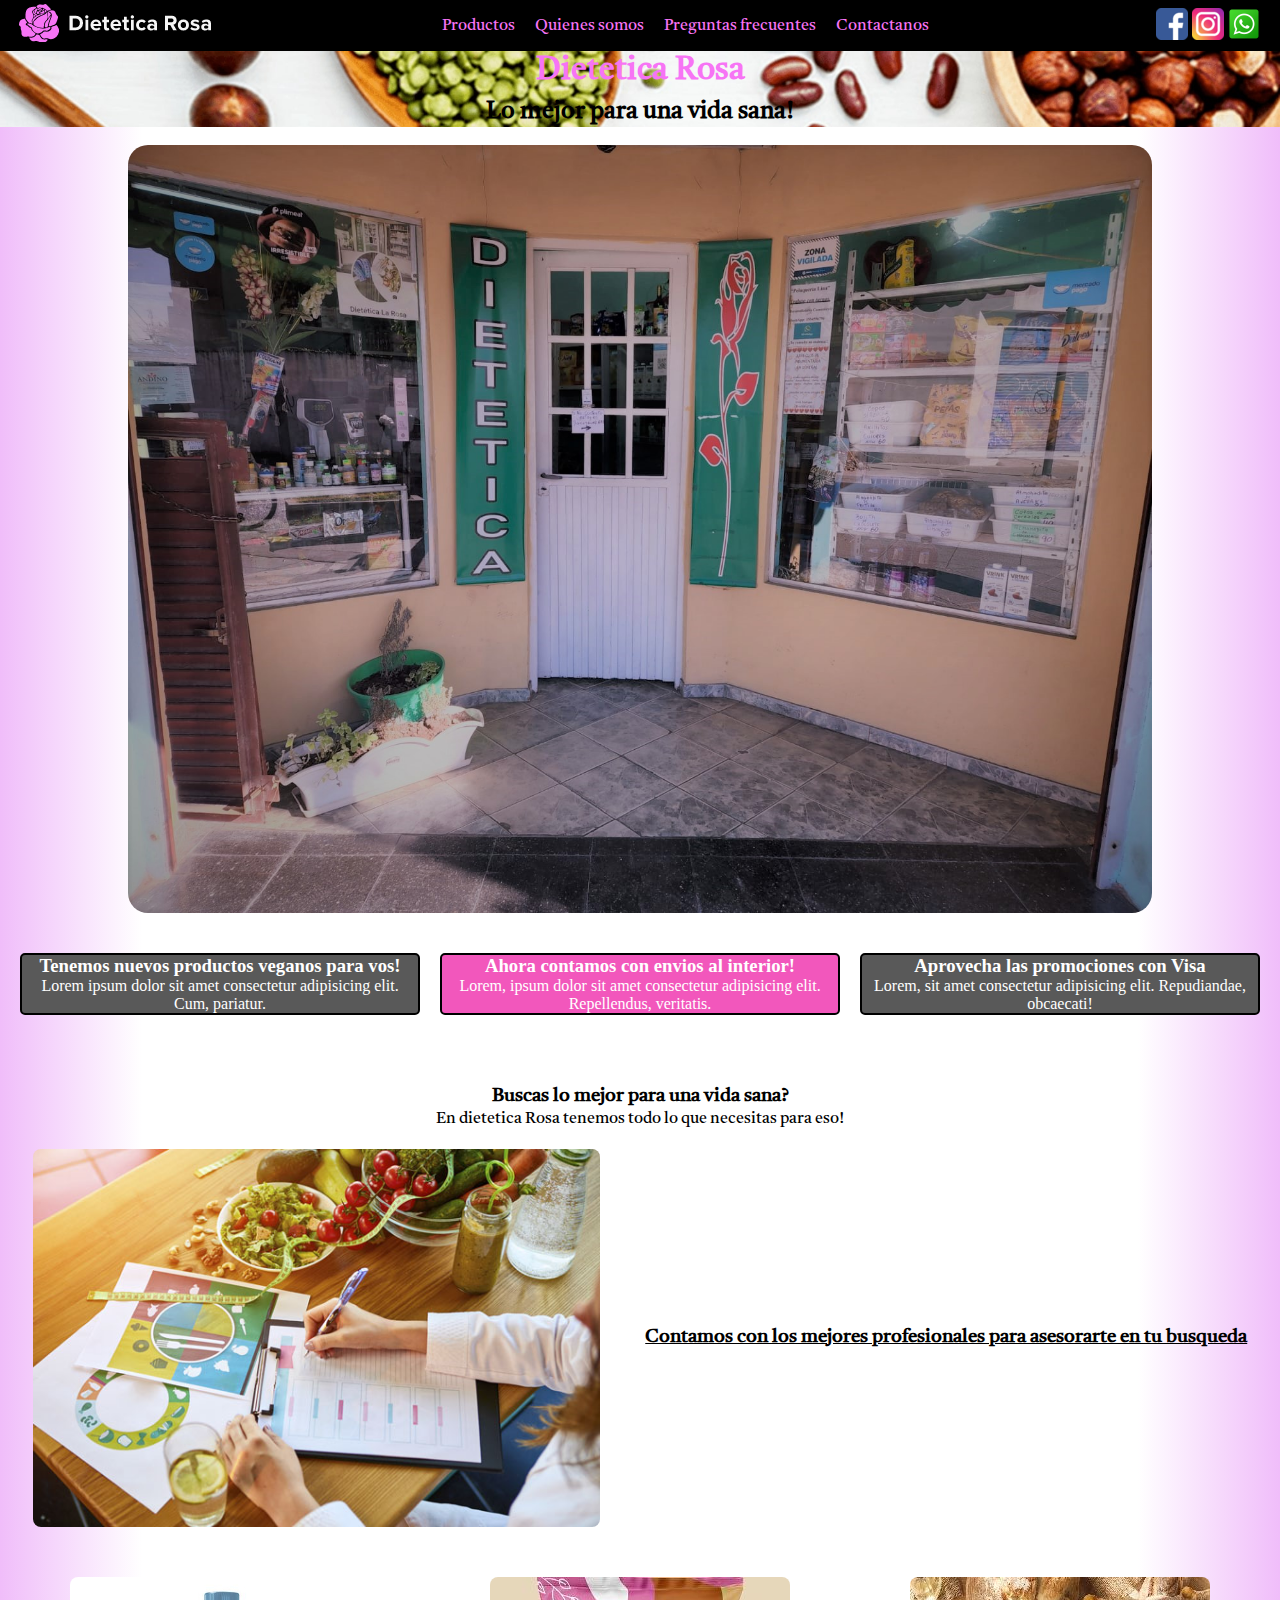
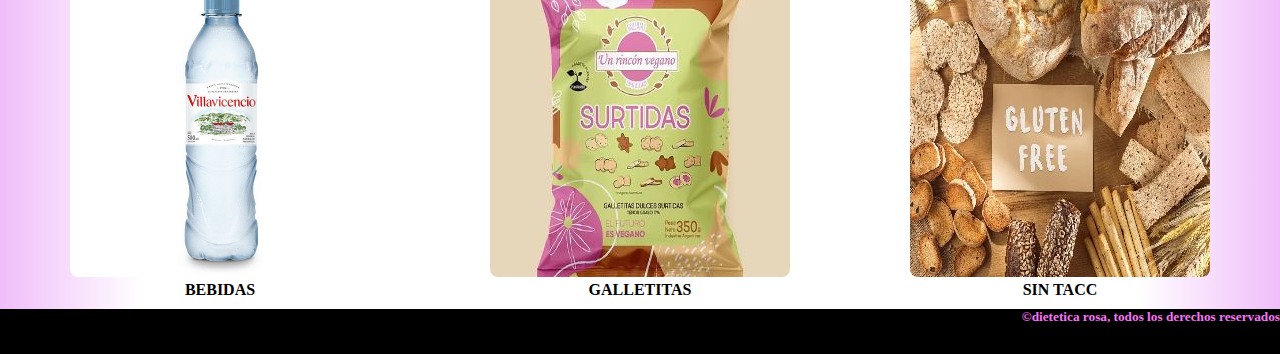
==== index.html @ 59e62f5d "pequeno cambio para probar" ====
<!DOCTYPE html>
<html lang="en">
<head>
    <meta charset="UTF-8">
    <meta http-equiv="X-UA-Compatible" content="IE=edge">
    <meta name="viewport" content="width=device-width, initial-scale=1.0">
    <link rel="stylesheet" href="./assets/css/style.css">
    <link rel="shortcut icon" href="./assets/img/LogoChico.png" type="image/x-icon">
    <title>Dietetica Rosa</title>
</head>
<body class="body">
    <nav class="navbar">
        <div class="logo">
            <img src="./assets/img/Logo bueno.png" alt="">
        </div>
        <label for="menu" class="navLabel">
            <img src="./assets/menu.svg" class="navImg">
        </label>
        <input type="checkbox" id="menu" class="navInput">
        <div class="navMenu">
            <ul class="navegador">
                <li class="lista"><a href="./pages/productos.html">Productos</a></li>
                <li class="lista"><a href="./pages/quienesSomos.html">Quienes somos</a></li>
                <li class="lista"><a href="./pages/PreguntasFrecuentes.html">Preguntas frecuentes</a></li>
                <li class="lista"><a href="./pages/contactanos.html">Contactanos</a></li>
            </ul>
        </div>
        <div class="redes">
            <img src="./assets/img/icono fb en buena medida.png" alt="">
            <img src="./assets/img/icono insta buena medida.png" alt="">
            <img class="wpp" src="./assets/img/wppp.png" alt="">
        </div>
    </nav>
   <header class="header">
        <div class="indeximg">
            <div>
                <h1 class="titulo">Dietetica Rosa</h1> 
            </div>
            <div>
                <h2 class="subtitulo">Lo mejor para una vida sana!</h2>
            </div>
        </div>
    </header>
   <main class="main">
        <div class="principalIndex">
            <div class="imagenes">
                <img src="./assets/img/Frente.jpeg" alt="">
            </div>
        </div>
        <div class="novedades">
            <div class="novedadesUno">
                <h3 class="texto">Tenemos nuevos productos veganos para vos!</h3>
                <p class="texto">Lorem ipsum dolor sit amet consectetur adipisicing elit. Cum, pariatur.</p>
            </div>
            <div class="novedadesDos">
                <h3 class="texto">Ahora contamos con envios al interior!</h3>
                <p class="texto">Lorem, ipsum dolor sit amet consectetur adipisicing elit. Repellendus, veritatis.</p>
            </div>
            <div class="novedadesTres">
                <h3 class="texto">Aprovecha las promociones con Visa</h3>
                <p class="texto">Lorem, sit amet consectetur adipisicing elit. Repudiandae, obcaecati!</p>
            </div>
        </div>
   </main> 
   <aside class="sidebarIndex">
        <div class="secundario">
            <h3>Buscas lo mejor para una vida sana?</h3>
            <p>En dietetica Rosa tenemos todo lo que necesitas para eso!</p>
        <br>
        </div>
        <div class="imagenSecundaria">
            <img src="./assets/img/ej 2.jpg" alt="">
            <h3>Contamos con los mejores profesionales para asesorarte en tu busqueda</h3>
        </div>
        <div class="imagenesIndex">
            <div class="imagenesIndexMedia">
                <img class="uno" src="./assets/img/bebida resized.jpg" alt="">
                <h4>BEBIDAS</h4>
            </div>
            <div>
                <img class="dos" src="./assets/img/galletitas resized.jpg" alt="">
                <h4>GALLETITAS</h4>
            </div>
            <div>
                <img class="tres" src="./assets/img/sin tacc resized.jpg" alt="">
                <H4>SIN TACC</H4>
            </div>
        </div>
   </aside>
   <footer class="footer">
        <div class="pie">
           <h5>©dietetica rosa, todos los derechos reservados</h5>
        </div>
   </footer>
   
</body>
</html>
---- assets/css/style.css ----
@import url('https://fonts.googleapis.com/css2?family=Tiro+Gurmukhi&display=swap');

*{ 
    margin: 0;
    padding: 0;
    box-sizing: border-box;
}

.body {
    display: grid;
    grid-template-columns: repeat(4,1fr);
    grid-template-rows: 45px 100px auto auto 45px;
    grid-template-areas: "navbar  navbar  navbar  navbar"
                         "header  header  header  header"
                         "main    main    main    main"
                         "sidebar sidebar sidebar sidebar"
                         "footer  footer  footer  footer ";
                        
}

.navbar {
    width: 100%;
    background-color: black;
    display: flex;
    justify-content: space-between;
    align-items: center;
    grid-area: navbar;
    position: fixed;
    top: 0;
    z-index: 100;
}

.navLabel, .navInput {
    display: none;
}

@media(max-width:930px) {
    .navMenu {
        position: fixed;
        top: 50px;
        bottom: 0;
        background: #F0BDFA;
        width: 100%;
        left: 0;
        display: flex;
        justify-content: space-evenly;
        flex-direction: column;
        align-items: center;
        clip-path: circle(0 at center);
    }


    .navInput:checked + .navMenu{
        clip-path: circle(100% at center);
        transition: clip-path 1s ease-in-out;
    }
    .navLabel {
        display: block;
        cursor: pointer;
        order: 1;
    }
    .logo {
        order: 2;
    }

    .redes {
        order: 3;
    }
   
}

/* PAGINA PRINCIPAL */

.redes {
    margin-right: 20px;
}



.logo {
    margin-left: 15px;
}
.navbar ul{
    list-style: none;
    display: flex;
    align-items: center;
}

.navbar ul li{
    padding: 10px;

}

.navbar ul li a{
    text-decoration: none;
    color: #F774F5;
    font-family: "Tiro Gurmukhi";
}

.header{
    grid-area: header;
}

.indeximg {
    background-image: url(../img/portada-min-1920x1080-min.jpg);
    background-size: cover;
    background-repeat: no-repeat;
}

.novedades {
    margin-top: 30px;
    display: flex;
    padding: 10px;
    justify-content: space-around;

}

@media (max-width:1260px) {
    .novedades {
        flex-direction: column;
        align-items: center;
    }
    .novedadesDos {
        margin-top: 40px;
    }
    .novedadesTres {
        margin-top: 40px;
    }
}


.novedadesUno {
    width: 400px;
    background-color: #595959;
    border-radius: 5px;
    text-align: center;
    border: solid 2px;
}

.texto {
    color: white;
}

.novedadesDos {
    width: 400px;
    background-color: #F257BC;
    border-radius: 5px;
    text-align: center;
    border: solid 2px;
}

.novedadesTres {
    width: 400px;
    background-color: #595959;
    border-radius: 5px;
    text-align: center;
    border: solid 2px;
}

.titulo {
    color: #F774F5;
    margin:6px;
    text-align: center;
    font-family: "Tiro Gurmukhi";
}

.subtitulo {
    text-align: center;
    font-family: "Tiro Gurmukhi";
}

.main {
    grid-area: main;
}

.principalIndex {
    font-family: "Tiro Gurmukhi";   
}

.imagenes img {
    width: 80%;
}

@media(max-width:1600px){
    .imagenes img {
        width: 80%;
    }
}

.principalIndex img{
    border-radius: 20px;
}

.imagenes {
    display: flex;
    justify-content: space-around;
}

.sidebarIndex {
    grid-area: sidebar;
    margin: 10px;
}

.secundario {
    text-align: center;
    margin-top: 50px;
    font-family: "Tiro Gurmukhi";
}

.imagenSecundaria {
    display: flex;
    justify-content: space-around;
    align-items: center;
    
}



.imagenSecundaria img {
    border-radius: 8px;
    width: 45%;
    transition: all 1s;
    
}

.imagenSecundaria img:hover{
    filter: saturate(130%);
    transform: scale(1.01);
}




@media(max-width:1220px){
    .imagenSecundaria {
        display: flex;
        flex-direction: column;
    }
    .imagenSecundaria h3 {
        margin-top: 10px;

    }
}

.imagenSecundaria h3 {
    font-family: "Tiro Gurmukhi";
    text-decoration: underline;
}

.imagenesIndex {
    display: flex;
    margin-top: 50px;
    justify-content: space-around;
    text-align: center;
    transition: all 1s;
}

.imagenesIndex img:hover{
    filter: saturate(130%);
    transform: scale(1.01);
}

@media(max-width:1260px){
    .imagenesIndex {
        display: flex;
        flex-direction: column;
    }
    .dos{ 
        margin-top: 40px;
    }
    .tres {
        margin-top: 40px;
    }
}

.imagenesIndex img {
    border-radius: 8px;
}

.footer {
    grid-area: footer;
    background-color: black;
    width: 100%;
}

.pie {
    color: #F774F5;
    text-align: right;
}


/* PAGINA DE PRODUCTOS */

.sidebarProductos {
    grid-area: sidebar;
}

.tituloProductos {
    margin: 12px;
    text-align: center;
    color: #F774F5;
   
}

.subProductos {
    margin-left: 30%;
    color: #F774F5;
    margin-bottom: 1%;
}

.bloqueProductos {
    display: flex;
    margin: 12px;
    align-items: center;
    justify-content: space-evenly;
    
}


.imagenProductos img {
    width: 80%;
    border-radius: 50px;
    transition: all 1s;
}

.imagenProductos img:hover{
    filter: saturate(130%);
    transform: scale(1.01);
}

@media(max-width:980px) {
    .imagenProductos img {
        width: 80%
    }
}

.bloqueUno {
    display: flex;
    margin: 20px;
    justify-content: space-around;
    text-align: center;
}

.bloqueUno img {
    border-radius: 30px;
    width: 250px;
    transition: all 1s;
}

.bloqueUno img:hover{
    filter: saturate(130%);
    transform: scale(1.01);
}

.bloqueDos {
    display: flex;
    margin: 20px;
    justify-content: space-around;
    text-align: center;
}

.bloqueDos img {
    border-radius: 30px;
    width: 250px;
    transition: all 1s;
}

.bloqueDos img:hover{
    filter: saturate(130%);
    transform: scale(1.01);
}

@media(max-width:1100px) {
    .bloqueUno {
        display: flex;
        flex-direction: column;
    }
    .bloqueUno img {
        width: 300px;
    }


    .bloqueDos {
        display: flex;
        flex-direction: column;

    }
    .bloqueDos img {
        width: 300px;
    }

    .imUno {
        margin-bottom: 20px;
    }
    .imDos {
        margin-bottom: 20px;
    }
    .imTres {
        margin-bottom: 20px;
    }
    .imCuatro {
        margin-bottom: 20px;
    }
    .imCinco {
        margin-bottom: 20px;
    }
    .imSeix {
        margin-bottom: 20px;
    }
}


/* PAGINA CONTACTANOS */

.sidebarContactanos {
    grid-area: sidebar;
    display: flex;
    margin: 10px;
    margin-top: 40px;
    justify-content: space-around;
    text-align: center;

}

.confused {
    margin-top: 50px;
    display: flex;
    justify-content: space-evenly
}

@media(max-width:990px) {
    .confused {
        display: flex;
        flex-direction: column;
        align-items: center;
    }
    .confundido img {
        width: 280px
    }
    .bus {
        margin-top: 30px;
    }
    .sidebarContactanos {
        display: flex;
        flex-direction: column;
    }
    .pago {
        margin-top: 20px;
    }
    .tarje {
        margin-top: 20px;
    }
    .bloqueContactanos {
        display: flex;
        flex-direction: column;
    }
    .mapa {
        margin-top: 20px;
    }
}

.bus {
display: flex;
flex-direction: column;
align-items: center;
justify-content: center;
}

.tituloContactanos {
    margin: 12px;
    text-align: center;
    color: #F774F5;
}

.bloqueContactanos {
    display: flex;
    align-items: center;
    margin: 20px;
    justify-content: space-around;
}

.bloqueContactanos iframe {
    border-radius: 20px;
    width: 60%;
}



/* PAGINA QUIENES SOMOS */

.sidebarQuienes {
    grid-area: sidebar;
}

.tituloQuienes {
    margin: 12px;
    text-align: center;
    color: #F774F5;
}

.bloqueQuienes {
    display: flex;
    align-items: center;
    justify-content: space-around;
}
.bloqueQuienes iframe {
    width: 600px;
    height: 500px;
}
.bloqueQuienes p {
    width: 500px;
}




.bloqueQuienesDos {

    display: flex;
    align-items: center;
    justify-content: space-around;
    margin-top: 50px;
}

.imagenQuienes {
    width: 600px;
    height: 500px;
    transition: all 1s;
}

.imagenQuienes:hover{
    filter: saturate(130%);
    transform: scale(1.01);
}

@media(max-width:1200px) {
    .bloqueQuienes {
        display: flex;
        flex-direction: column;
    }
    .bloqueQuienes p {
        margin-top: 20px;
    }
    .bloqueQuienesDos {
        display: flex;
        flex-direction: column-reverse;
    }
    .listaBloque {
        margin-top: 20px;
        margin-bottom: 20px;
    }
}

@media(max-width:680px){
    .bloqueQuienes iframe {
        width: 400px;
        height: 300px;
    }

    .imagenQuienes {
        width: 400px;
        height: 300px;
    }
}

@media(max-width:526px) {
    .bloqueQuienes iframe {
        width: 300px;
        height: 200px;
    }

    .bloqueQuienes p {
        width: 250px;
    }

    .imagenQuienes {
        width: 300px;
        height: 200px;
    }
    .listaBloque {
        width: 250px;
    }
}

/* Pagina Preguntas Frecuentes */

.sidebarPreguntas {
    grid-area: sidebar;
    display: flex;
    align-items: center;
    justify-content: space-around;
    margin-top: 100px;
}

.tituloPreguntas {
    margin: 12px;
    text-align: center;
    color: #F774F5;
}
.listasPreguntas {
    margin: 10px;
    padding: 10px;
    list-style: none;
}

.listaUno {
    margin: 40px;

}

.listaDos {
    margin: 40px;

}.listaTres {
    margin: 40px;

}.listaCuatro {
    margin: 40px;

}

.listaCinco {
    margin: 40px;
}

@media(max-width:1010px) {
    .sidebarPreguntas {
        display: flex;
        flex-direction: column;
    }
    .tituloForm {
        margin-bottom: 20px;
    }

}


.formulario {
    width: 700px;
   
    background-color: #595959;
    padding: 10px;
    border-radius: 4px;
    font-size: 18px;
}

.forms {
    display: flex;
    flex-direction: column;
    align-items: center;
}

.area {
    padding: 8px;
    border: solid 1px;
    outline: none;
    width: 400px;
}

.textoArea {
    color: white;
}

.btn {
    margin: 10px;
    width: 80px;
}

@media(max-width:760px) {
    .formulario {
        width: 500px;
    }
}

@media(max-width:518px) {
    .formulario {
        width: 350px;
    }
    .area {
        width: 250px;
    }
}

.body {
    background: linear-gradient(to right, #F0BDFA, white, white, white, white, white, white, white, white , #F0BDFA)
}
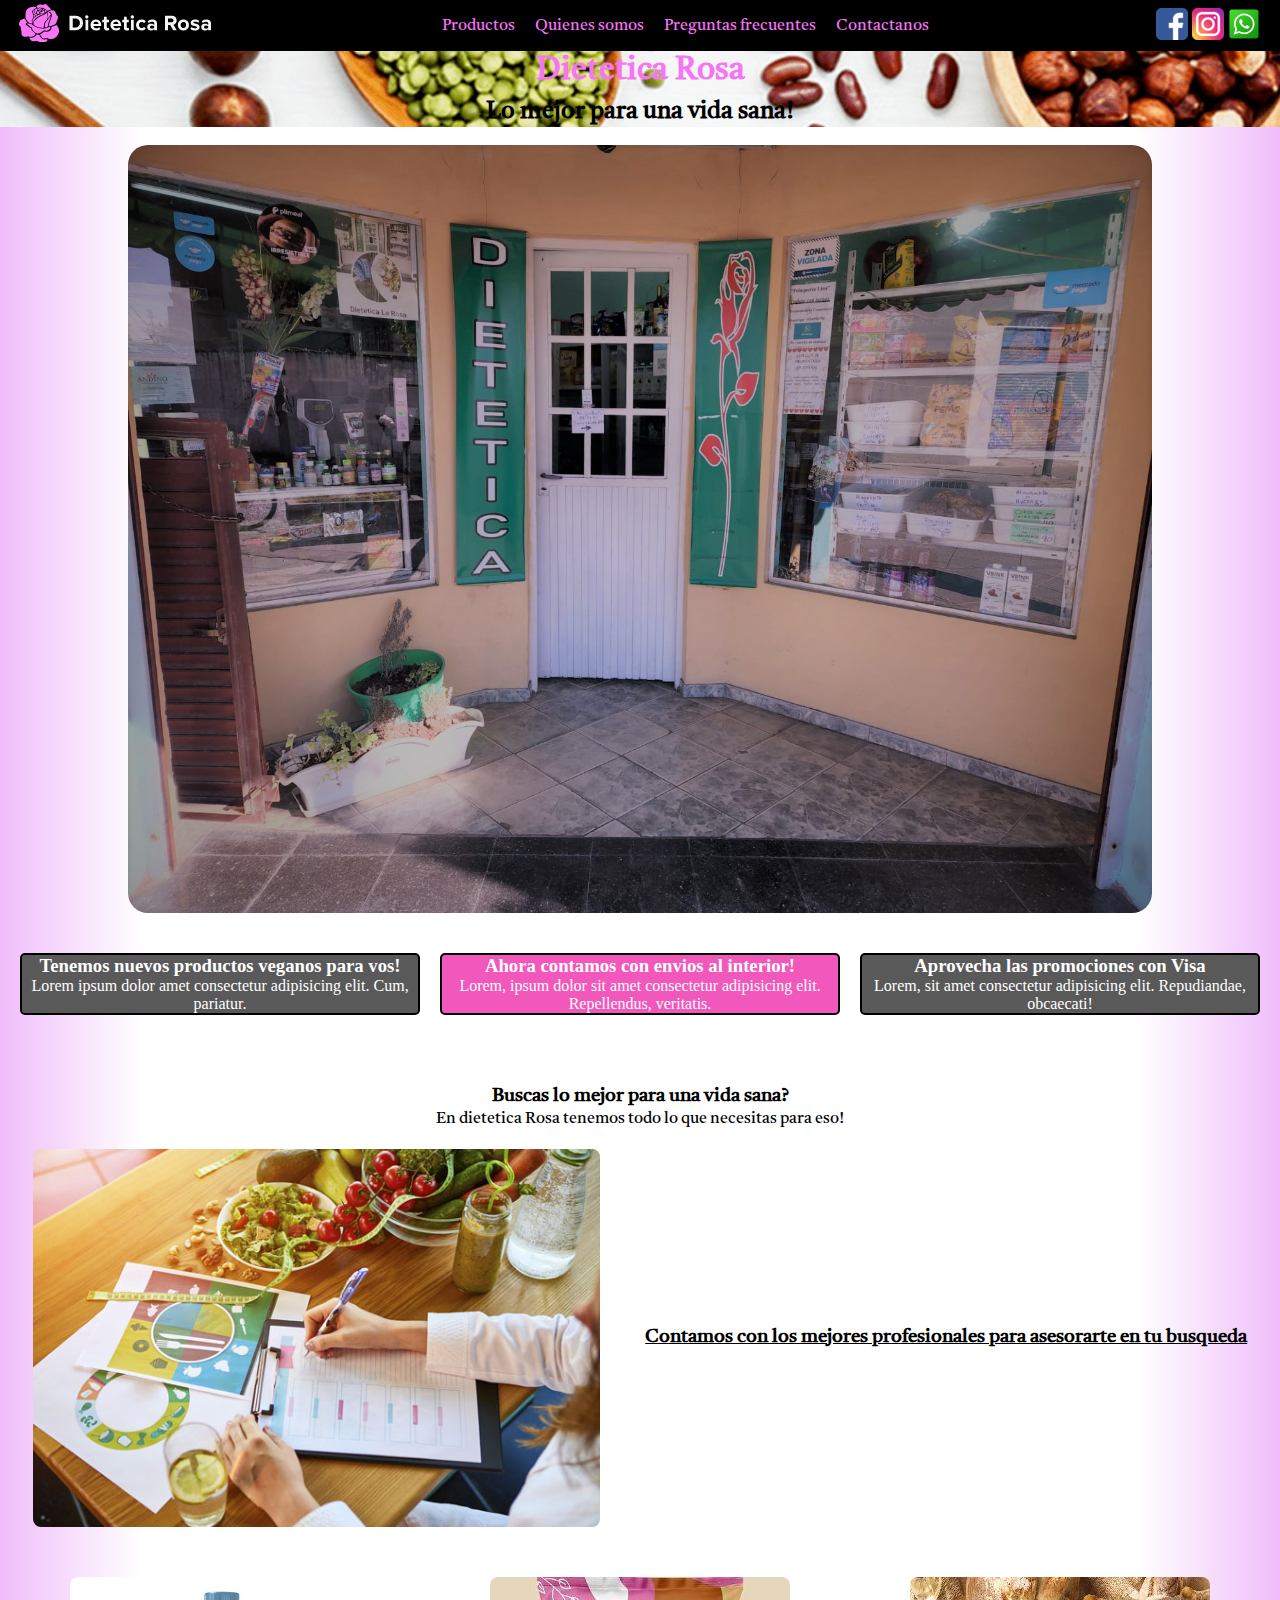
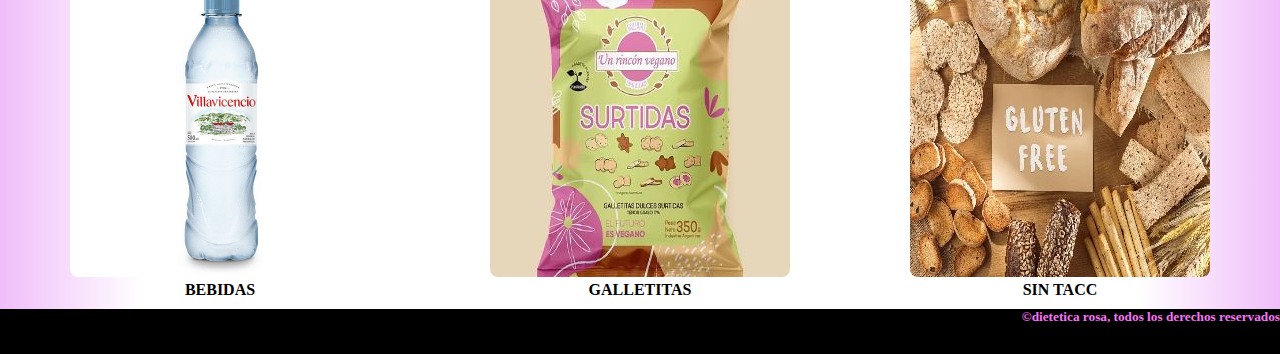
==== commit 254c4cf5: "final" ====
--- a/index.html
+++ b/index.html
@@ -4,6 +4,7 @@
     <meta charset="UTF-8">
     <meta http-equiv="X-UA-Compatible" content="IE=edge">
     <meta name="viewport" content="width=device-width, initial-scale=1.0">
+    <link href="https://unpkg.com/aos@2.3.1/dist/aos.css" rel="stylesheet">
     <link rel="stylesheet" href="./assets/css/style.css">
     <link rel="shortcut icon" href="./assets/img/LogoChico.png" type="image/x-icon">
     <title>Dietetica Rosa</title>
@@ -11,7 +12,7 @@
 <body class="body">
     <nav class="navbar">
         <div class="logo">
-            <img src="./assets/img/Logo bueno.png" alt="">
+            <img data-aos="fade-right" src="./assets/img/Logo bueno.png" alt="">
         </div>
         <label for="menu" class="navLabel">
             <img src="./assets/menu.svg" class="navImg">
@@ -26,9 +27,9 @@
             </ul>
         </div>
         <div class="redes">
-            <img src="./assets/img/icono fb en buena medida.png" alt="">
-            <img src="./assets/img/icono insta buena medida.png" alt="">
-            <img class="wpp" src="./assets/img/wppp.png" alt="">
+            <img data-aos="fade-left" src="./assets/img/icono fb en buena medida.png" alt="">
+            <img data-aos="fade-left" src="./assets/img/icono insta buena medida.png" alt="">
+            <img data-aos="fade-left" class="wpp" src="./assets/img/wppp.png" alt="">
         </div>
     </nav>
    <header class="header">
@@ -50,7 +51,7 @@
         <div class="novedades">
             <div class="novedadesUno">
                 <h3 class="texto">Tenemos nuevos productos veganos para vos!</h3>
-                <p class="texto">Lorem ipsum dolor sit amet consectetur adipisicing elit. Cum, pariatur.</p>
+                <p class="texto">Lorem ipsum dolor amet consectetur adipisicing elit. Cum, pariatur.</p>
             </div>
             <div class="novedadesDos">
                 <h3 class="texto">Ahora contamos con envios al interior!</h3>
@@ -92,6 +93,9 @@
            <h5>©dietetica rosa, todos los derechos reservados</h5>
         </div>
    </footer>
-   
+   <script src="https://unpkg.com/aos@2.3.1/dist/aos.js"></script>
+   <script>
+    AOS.init();
+  </script>
 </body>
 </html>--- a/assets/css/style.css
+++ b/assets/css/style.css
@@ -189,6 +189,11 @@
 
 .principalIndex img{
     border-radius: 20px;
+    transition: all 1s;
+}
+
+.principalIndex img:hover{
+    transform: scale(1.01);
 }
 
 .imagenes {
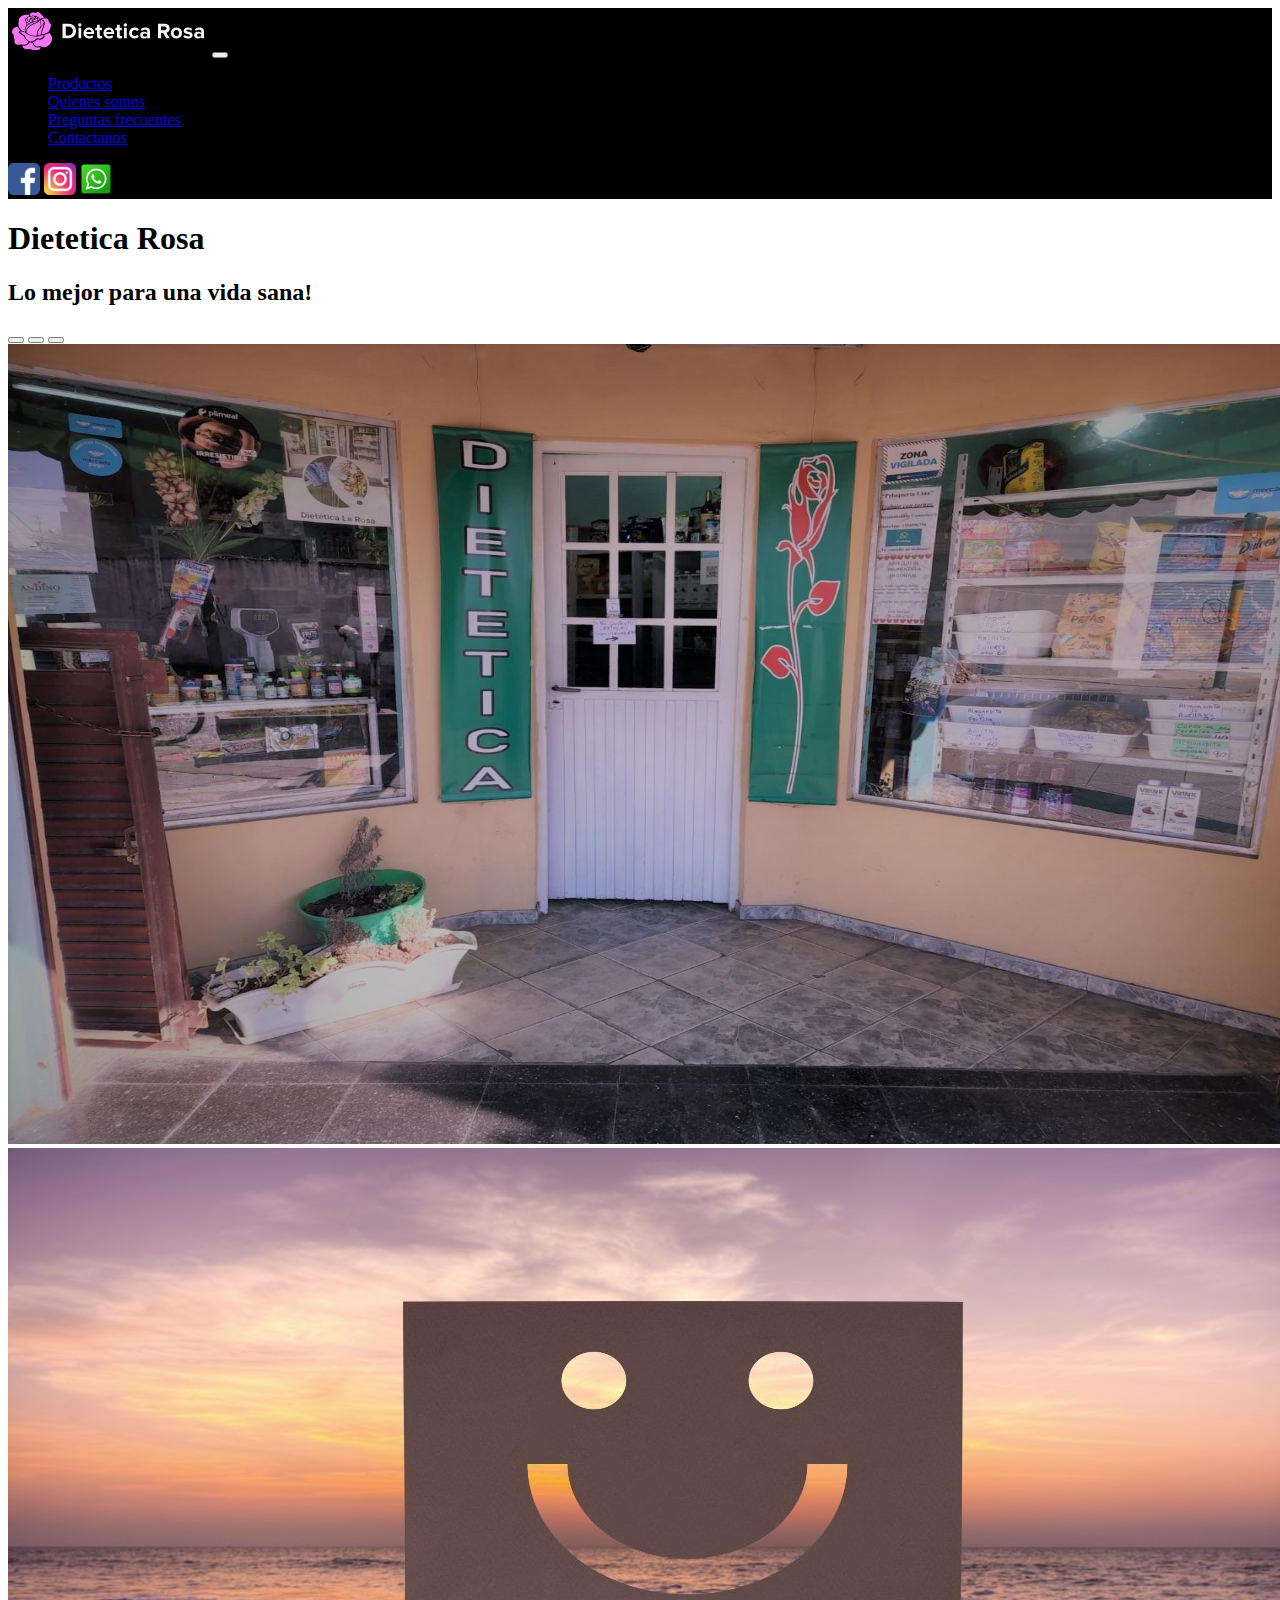
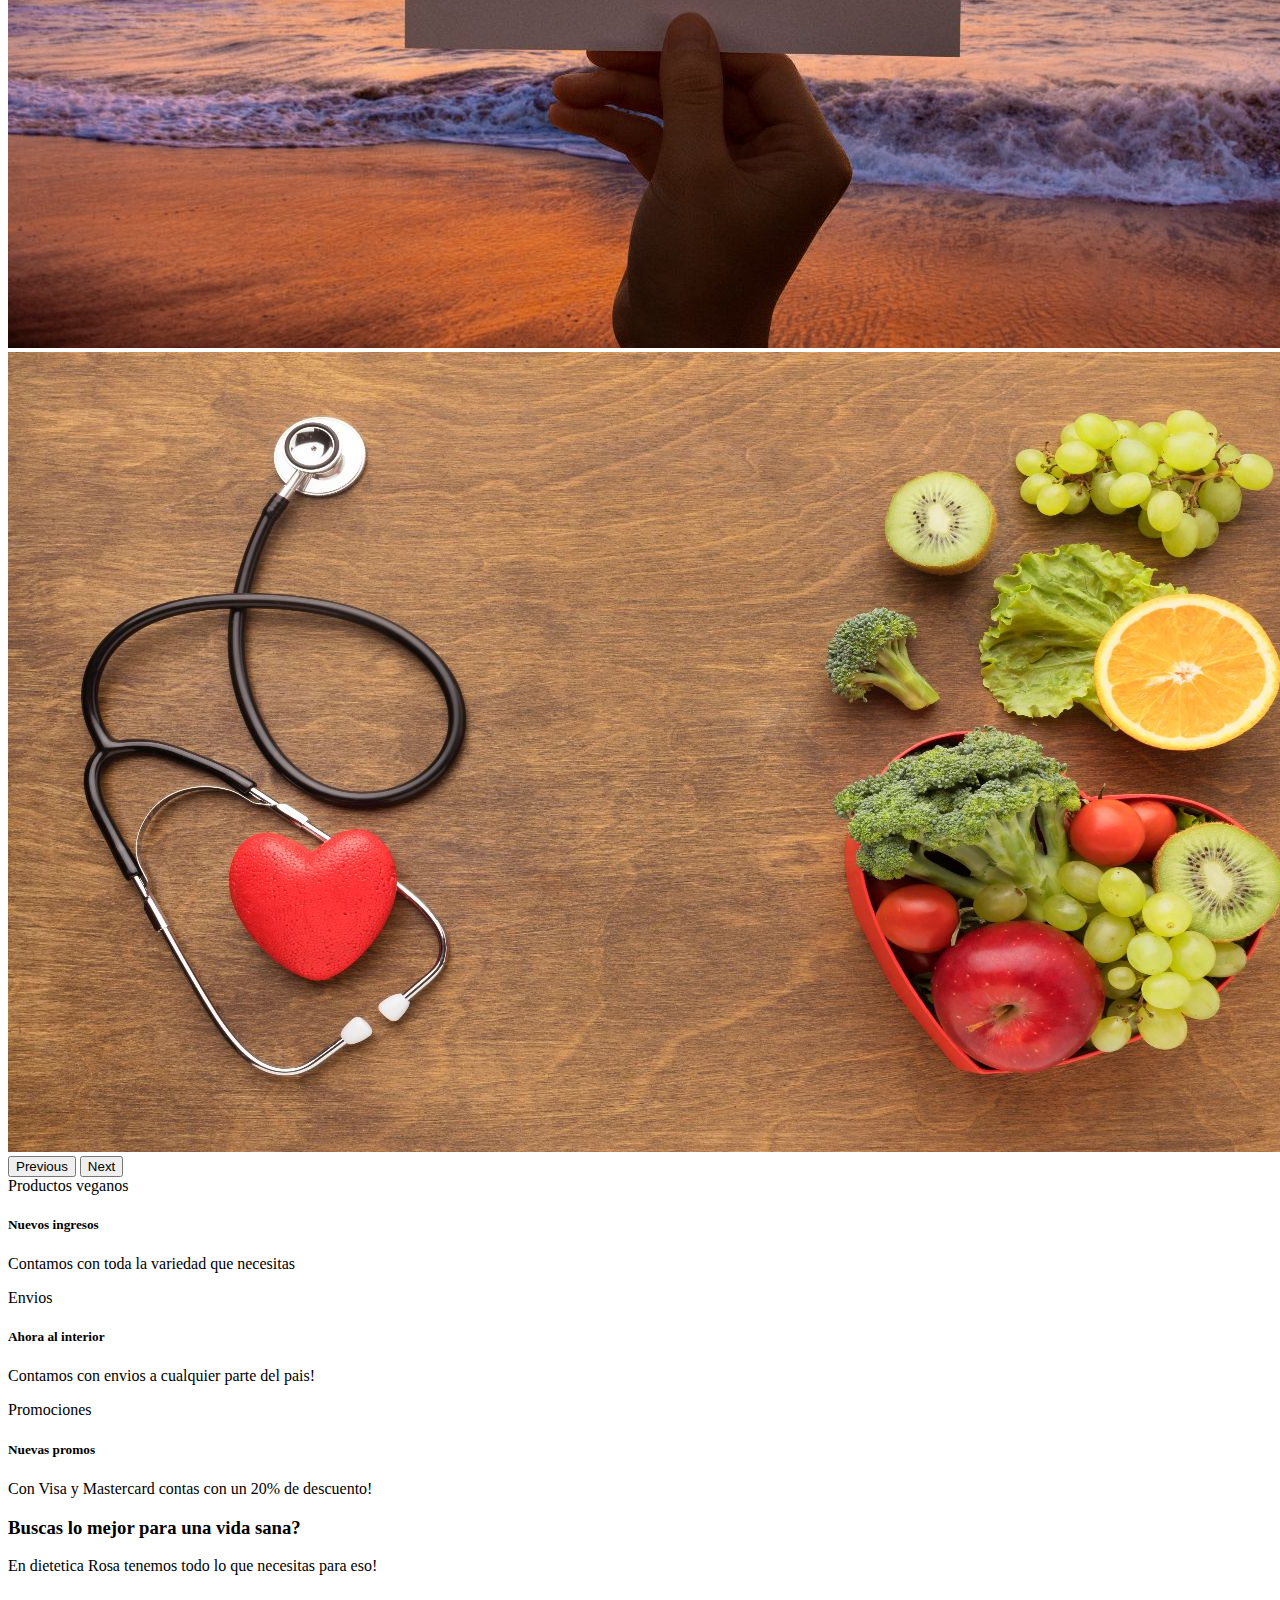
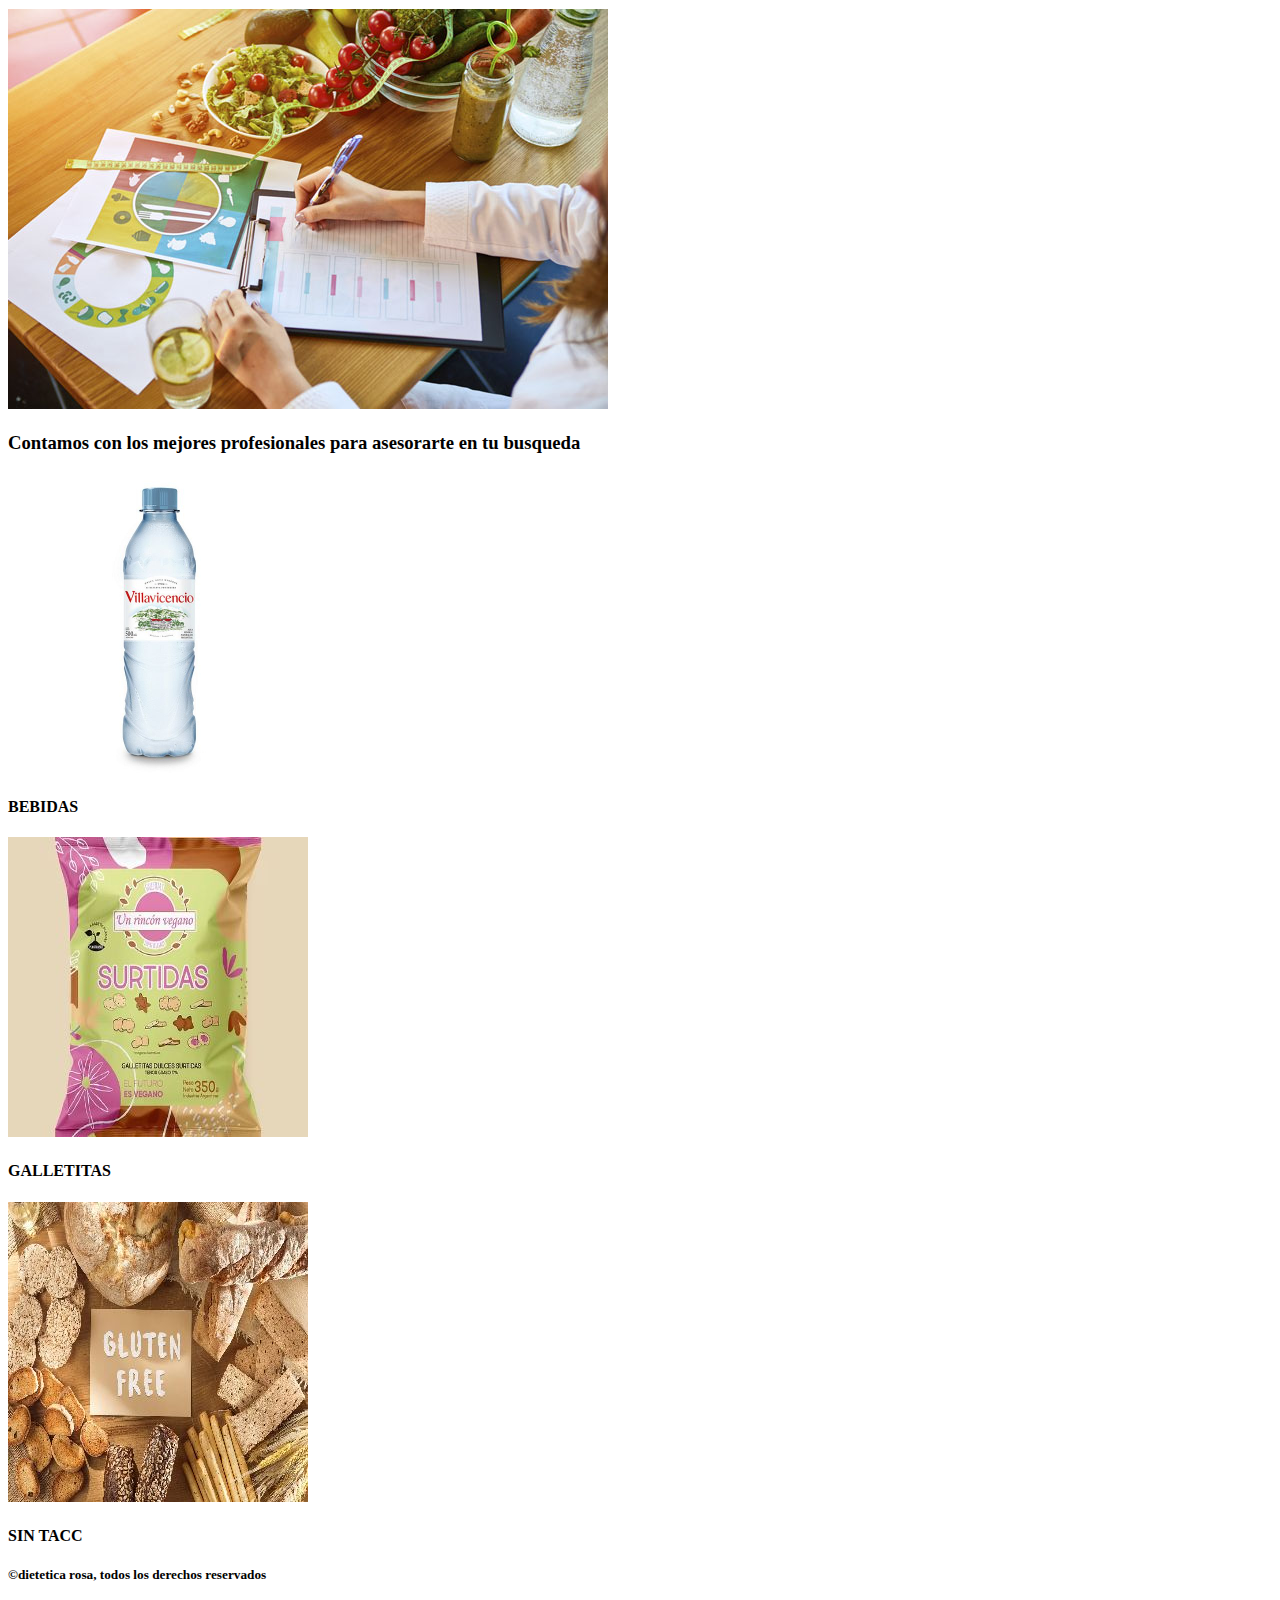
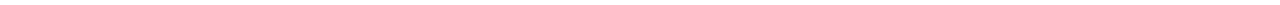
==== commit a2479cc0: "todo el cambio de bootstrap" ====
--- a/index.html
+++ b/index.html
@@ -5,91 +5,133 @@
     <meta http-equiv="X-UA-Compatible" content="IE=edge">
     <meta name="viewport" content="width=device-width, initial-scale=1.0">
     <link href="https://unpkg.com/aos@2.3.1/dist/aos.css" rel="stylesheet">
+    <link href="https://cdn.jsdelivr.net/npm/bootstrap@5.2.0-beta1/dist/css/bootstrap.min.css" rel="stylesheet" integrity="sha384-0evHe/X+R7YkIZDRvuzKMRqM+OrBnVFBL6DOitfPri4tjfHxaWutUpFmBp4vmVor" crossorigin="anonymous">
     <link rel="stylesheet" href="./assets/css/style.css">
     <link rel="shortcut icon" href="./assets/img/LogoChico.png" type="image/x-icon">
     <title>Dietetica Rosa</title>
 </head>
-<body class="body">
-    <nav class="navbar">
-        <div class="logo">
-            <img data-aos="fade-right" src="./assets/img/Logo bueno.png" alt="">
+<body>
+   <nav class="navbar navbar-expand-lg  ">
+       <div class="container-fluid ">
+         <a class="navbar-brand" href="#"><img data-aos="fade-right" src="./assets/img/Logo bueno.png" alt=""></a>
+         <button class="navbar-toggler" type="button" data-bs-toggle="collapse" data-bs-target="#navbarNav" aria-controls="navbarNav" aria-expanded="false" aria-label="Toggle navigation">
+           <span class="navbar-toggler-icon bg-white"></span>
+           </button>
+              <div class="collapse navbar-collapse ms-5" id="navbarNav">
+                <ul class="navbar-nav">
+                  <li class="nav-item">
+                    <a class="nav-link active text-white" aria-current="page" href="./pages/productos.html">Productos</a>
+                  </li>
+                  <li class="nav-item">
+                    <a class="nav-link text-white" href="./pages/quienesSomos.html">Quienes somos</a>
+                  </li>
+                  <li class="nav-item">
+                    <a class="nav-link text-white" href="./pages/PreguntasFrecuentes.html">Preguntas frecuentes</a>
+                  </li>
+                  <li class="nav-item">
+                    <a class="nav-link text-white" href="./pages/contactanos.html">Contactanos</a>
+                  </li>
+                 </ul>
+            </div>
         </div>
-        <label for="menu" class="navLabel">
-            <img src="./assets/menu.svg" class="navImg">
-        </label>
-        <input type="checkbox" id="menu" class="navInput">
-        <div class="navMenu">
-            <ul class="navegador">
-                <li class="lista"><a href="./pages/productos.html">Productos</a></li>
-                <li class="lista"><a href="./pages/quienesSomos.html">Quienes somos</a></li>
-                <li class="lista"><a href="./pages/PreguntasFrecuentes.html">Preguntas frecuentes</a></li>
-                <li class="lista"><a href="./pages/contactanos.html">Contactanos</a></li>
-            </ul>
+        <div class="d-none d-lg-block d-lg-flex">
+            <img class="me-2" data-aos="fade-left" src="./assets/img/icono fb en buena medida.png" alt="">
+            <img class="me-2" data-aos="fade-left" src="./assets/img/icono insta buena medida.png" alt="">
+            <img class="me-2"data-aos="fade-left" class="wpp" src="./assets/img/wppp.png" alt="">
         </div>
-        <div class="redes">
-            <img data-aos="fade-left" src="./assets/img/icono fb en buena medida.png" alt="">
-            <img data-aos="fade-left" src="./assets/img/icono insta buena medida.png" alt="">
-            <img data-aos="fade-left" class="wpp" src="./assets/img/wppp.png" alt="">
         </div>
     </nav>
-   <header class="header">
-        <div class="indeximg">
+
+   <header>
+        <div>
             <div>
-                <h1 class="titulo">Dietetica Rosa</h1> 
+                <h1 class="text-center">Dietetica Rosa</h1> 
             </div>
             <div>
-                <h2 class="subtitulo">Lo mejor para una vida sana!</h2>
+                <h2 class="text-center">Lo mejor para una vida sana!</h2>
             </div>
         </div>
     </header>
-   <main class="main">
-        <div class="principalIndex">
-            <div class="imagenes">
-                <img src="./assets/img/Frente.jpeg" alt="">
+   <main>
+    <div id="carouselExampleIndicators" class="carousel slide" data-bs-ride="true">
+        <div class="carousel-indicators">
+          <button type="button" data-bs-target="#carouselExampleIndicators" data-bs-slide-to="0" class="active" aria-current="true" aria-label="Slide 1"></button>
+          <button type="button" data-bs-target="#carouselExampleIndicators" data-bs-slide-to="1" aria-label="Slide 2"></button>
+          <button type="button" data-bs-target="#carouselExampleIndicators" data-bs-slide-to="2" aria-label="Slide 3"></button>
+        </div>
+        <div class="carousel-inner">
+          <div class="carousel-item active">
+            <img src="./assets/img/Frente.jpg" class="d-block w-100" alt="...">
+          </div>
+          <div class="carousel-item">
+            <img src="./assets/img/carusel.jpg" class="d-block w-100" alt="...">
+          </div>
+          <div class="carousel-item">
+            <img src="./assets/img/carusel 2.jpg" class="d-block w-100" alt="...">
+          </div>
+        </div>
+        <button class="carousel-control-prev" type="button" data-bs-target="#carouselExampleIndicators" data-bs-slide="prev">
+          <span class="carousel-control-prev-icon" aria-hidden="true"></span>
+          <span class="visually-hidden">Previous</span>
+        </button>
+        <button class="carousel-control-next" type="button" data-bs-target="#carouselExampleIndicators" data-bs-slide="next">
+          <span class="carousel-control-next-icon" aria-hidden="true"></span>
+          <span class="visually-hidden">Next</span>
+        </button>
+        </div>
+        <div class="row justify-content-around mt-5 ">
+            <div class="card text-bg-success mb-3 col-8 col-md-3">
+                <div class="card-header">Productos veganos</div>
+                <div class="card-body">
+                <h5 class="card-title">Nuevos ingresos</h5>
+                <p class="card-text">Contamos con toda la variedad que necesitas</p>
+                </div>
             </div>
-        </div>
-        <div class="novedades">
-            <div class="novedadesUno">
-                <h3 class="texto">Tenemos nuevos productos veganos para vos!</h3>
-                <p class="texto">Lorem ipsum dolor amet consectetur adipisicing elit. Cum, pariatur.</p>
+            <div class="card text-bg-success mb-3 col-8 col-md-3">
+                <div class="card-header">Envios</div>
+                <div class="card-body">
+                <h5 class="card-title">Ahora al interior</h5>
+                <p class="card-text">Contamos con envios a cualquier parte del pais!</p>
+                </div>
             </div>
-            <div class="novedadesDos">
-                <h3 class="texto">Ahora contamos con envios al interior!</h3>
-                <p class="texto">Lorem, ipsum dolor sit amet consectetur adipisicing elit. Repellendus, veritatis.</p>
-            </div>
-            <div class="novedadesTres">
-                <h3 class="texto">Aprovecha las promociones con Visa</h3>
-                <p class="texto">Lorem, sit amet consectetur adipisicing elit. Repudiandae, obcaecati!</p>
+            <div class="card text-bg-success mb-3 col-8 col-md-3">
+                <div class="card-header">Promociones</div>
+                <div class="card-body">
+                <h5 class="card-title">Nuevas promos</h5>
+                <p class="card-text">Con Visa y Mastercard contas con un 20% de descuento!</p>
+                </div>
             </div>
         </div>
    </main> 
-   <aside class="sidebarIndex">
-        <div class="secundario">
-            <h3>Buscas lo mejor para una vida sana?</h3>
-            <p>En dietetica Rosa tenemos todo lo que necesitas para eso!</p>
-        <br>
+   <aside>
+        <div>
+            <div class="text-center mt-4">
+                <h3>Buscas lo mejor para una vida sana?</h3>
+                <p>En dietetica Rosa tenemos todo lo que necesitas para eso!</p>
+            <br>
+            </div>
+            <div class="row justify-content-around">
+                <img class="col-10 col-lg-5" src="./assets/img/ej 2.jpg" alt="">
+                <h3 class="col-10 d-flex align-items-center text-center col-lg-5">Contamos con los mejores profesionales para asesorarte en tu busqueda</h3>
+            </div>
         </div>
-        <div class="imagenSecundaria">
-            <img src="./assets/img/ej 2.jpg" alt="">
-            <h3>Contamos con los mejores profesionales para asesorarte en tu busqueda</h3>
-        </div>
-        <div class="imagenesIndex">
-            <div class="imagenesIndexMedia">
+        <div class="row">
+            <div class="d-flex flex-column col-12 col-lg-4 align-items-center mt-5">
                 <img class="uno" src="./assets/img/bebida resized.jpg" alt="">
-                <h4>BEBIDAS</h4>
+                <h4 class="text-center">BEBIDAS</h4>
             </div>
-            <div>
+            <div class="d-flex flex-column col-12 col-lg-4 align-items-center mt-5">
                 <img class="dos" src="./assets/img/galletitas resized.jpg" alt="">
-                <h4>GALLETITAS</h4>
+                <h4 class="text-center">GALLETITAS</h4>
             </div>
-            <div>
+            <div class="d-flex flex-column col-12 col-lg-4 align-items-center mt-5">
                 <img class="tres" src="./assets/img/sin tacc resized.jpg" alt="">
-                <H4>SIN TACC</H4>
+                <H4 class="text-center">SIN TACC</H4>
             </div>
         </div>
    </aside>
-   <footer class="footer">
-        <div class="pie">
+   <footer class="mt-5">
+        <div class="text-end">
            <h5>©dietetica rosa, todos los derechos reservados</h5>
         </div>
    </footer>
@@ -97,5 +139,6 @@
    <script>
     AOS.init();
   </script>
+  <script src="https://cdn.jsdelivr.net/npm/bootstrap@5.2.0-beta1/dist/js/bootstrap.bundle.min.js" integrity="sha384-pprn3073KE6tl6bjs2QrFaJGz5/SUsLqktiwsUTF55Jfv3qYSDhgCecCxMW52nD2" crossorigin="anonymous"></script>
 </body>
 </html>--- a/assets/css/style.css
+++ b/assets/css/style.css
@@ -1,691 +1,6 @@
 @import url('https://fonts.googleapis.com/css2?family=Tiro+Gurmukhi&display=swap');
 
-*{ 
-    margin: 0;
-    padding: 0;
-    box-sizing: border-box;
+.navbar {
+    background-color: black;
 }
 
-.body {
-    display: grid;
-    grid-template-columns: repeat(4,1fr);
-    grid-template-rows: 45px 100px auto auto 45px;
-    grid-template-areas: "navbar  navbar  navbar  navbar"
-                         "header  header  header  header"
-                         "main    main    main    main"
-                         "sidebar sidebar sidebar sidebar"
-                         "footer  footer  footer  footer ";
-                        
-}
-
-.navbar {
-    width: 100%;
-    background-color: black;
-    display: flex;
-    justify-content: space-between;
-    align-items: center;
-    grid-area: navbar;
-    position: fixed;
-    top: 0;
-    z-index: 100;
-}
-
-.navLabel, .navInput {
-    display: none;
-}
-
-@media(max-width:930px) {
-    .navMenu {
-        position: fixed;
-        top: 50px;
-        bottom: 0;
-        background: #F0BDFA;
-        width: 100%;
-        left: 0;
-        display: flex;
-        justify-content: space-evenly;
-        flex-direction: column;
-        align-items: center;
-        clip-path: circle(0 at center);
-    }
-
-
-    .navInput:checked + .navMenu{
-        clip-path: circle(100% at center);
-        transition: clip-path 1s ease-in-out;
-    }
-    .navLabel {
-        display: block;
-        cursor: pointer;
-        order: 1;
-    }
-    .logo {
-        order: 2;
-    }
-
-    .redes {
-        order: 3;
-    }
-   
-}
-
-/* PAGINA PRINCIPAL */
-
-.redes {
-    margin-right: 20px;
-}
-
-
-
-.logo {
-    margin-left: 15px;
-}
-.navbar ul{
-    list-style: none;
-    display: flex;
-    align-items: center;
-}
-
-.navbar ul li{
-    padding: 10px;
-
-}
-
-.navbar ul li a{
-    text-decoration: none;
-    color: #F774F5;
-    font-family: "Tiro Gurmukhi";
-}
-
-.header{
-    grid-area: header;
-}
-
-.indeximg {
-    background-image: url(../img/portada-min-1920x1080-min.jpg);
-    background-size: cover;
-    background-repeat: no-repeat;
-}
-
-.novedades {
-    margin-top: 30px;
-    display: flex;
-    padding: 10px;
-    justify-content: space-around;
-
-}
-
-@media (max-width:1260px) {
-    .novedades {
-        flex-direction: column;
-        align-items: center;
-    }
-    .novedadesDos {
-        margin-top: 40px;
-    }
-    .novedadesTres {
-        margin-top: 40px;
-    }
-}
-
-
-.novedadesUno {
-    width: 400px;
-    background-color: #595959;
-    border-radius: 5px;
-    text-align: center;
-    border: solid 2px;
-}
-
-.texto {
-    color: white;
-}
-
-.novedadesDos {
-    width: 400px;
-    background-color: #F257BC;
-    border-radius: 5px;
-    text-align: center;
-    border: solid 2px;
-}
-
-.novedadesTres {
-    width: 400px;
-    background-color: #595959;
-    border-radius: 5px;
-    text-align: center;
-    border: solid 2px;
-}
-
-.titulo {
-    color: #F774F5;
-    margin:6px;
-    text-align: center;
-    font-family: "Tiro Gurmukhi";
-}
-
-.subtitulo {
-    text-align: center;
-    font-family: "Tiro Gurmukhi";
-}
-
-.main {
-    grid-area: main;
-}
-
-.principalIndex {
-    font-family: "Tiro Gurmukhi";   
-}
-
-.imagenes img {
-    width: 80%;
-}
-
-@media(max-width:1600px){
-    .imagenes img {
-        width: 80%;
-    }
-}
-
-.principalIndex img{
-    border-radius: 20px;
-    transition: all 1s;
-}
-
-.principalIndex img:hover{
-    transform: scale(1.01);
-}
-
-.imagenes {
-    display: flex;
-    justify-content: space-around;
-}
-
-.sidebarIndex {
-    grid-area: sidebar;
-    margin: 10px;
-}
-
-.secundario {
-    text-align: center;
-    margin-top: 50px;
-    font-family: "Tiro Gurmukhi";
-}
-
-.imagenSecundaria {
-    display: flex;
-    justify-content: space-around;
-    align-items: center;
-    
-}
-
-
-
-.imagenSecundaria img {
-    border-radius: 8px;
-    width: 45%;
-    transition: all 1s;
-    
-}
-
-.imagenSecundaria img:hover{
-    filter: saturate(130%);
-    transform: scale(1.01);
-}
-
-
-
-
-@media(max-width:1220px){
-    .imagenSecundaria {
-        display: flex;
-        flex-direction: column;
-    }
-    .imagenSecundaria h3 {
-        margin-top: 10px;
-
-    }
-}
-
-.imagenSecundaria h3 {
-    font-family: "Tiro Gurmukhi";
-    text-decoration: underline;
-}
-
-.imagenesIndex {
-    display: flex;
-    margin-top: 50px;
-    justify-content: space-around;
-    text-align: center;
-    transition: all 1s;
-}
-
-.imagenesIndex img:hover{
-    filter: saturate(130%);
-    transform: scale(1.01);
-}
-
-@media(max-width:1260px){
-    .imagenesIndex {
-        display: flex;
-        flex-direction: column;
-    }
-    .dos{ 
-        margin-top: 40px;
-    }
-    .tres {
-        margin-top: 40px;
-    }
-}
-
-.imagenesIndex img {
-    border-radius: 8px;
-}
-
-.footer {
-    grid-area: footer;
-    background-color: black;
-    width: 100%;
-}
-
-.pie {
-    color: #F774F5;
-    text-align: right;
-}
-
-
-/* PAGINA DE PRODUCTOS */
-
-.sidebarProductos {
-    grid-area: sidebar;
-}
-
-.tituloProductos {
-    margin: 12px;
-    text-align: center;
-    color: #F774F5;
-   
-}
-
-.subProductos {
-    margin-left: 30%;
-    color: #F774F5;
-    margin-bottom: 1%;
-}
-
-.bloqueProductos {
-    display: flex;
-    margin: 12px;
-    align-items: center;
-    justify-content: space-evenly;
-    
-}
-
-
-.imagenProductos img {
-    width: 80%;
-    border-radius: 50px;
-    transition: all 1s;
-}
-
-.imagenProductos img:hover{
-    filter: saturate(130%);
-    transform: scale(1.01);
-}
-
-@media(max-width:980px) {
-    .imagenProductos img {
-        width: 80%
-    }
-}
-
-.bloqueUno {
-    display: flex;
-    margin: 20px;
-    justify-content: space-around;
-    text-align: center;
-}
-
-.bloqueUno img {
-    border-radius: 30px;
-    width: 250px;
-    transition: all 1s;
-}
-
-.bloqueUno img:hover{
-    filter: saturate(130%);
-    transform: scale(1.01);
-}
-
-.bloqueDos {
-    display: flex;
-    margin: 20px;
-    justify-content: space-around;
-    text-align: center;
-}
-
-.bloqueDos img {
-    border-radius: 30px;
-    width: 250px;
-    transition: all 1s;
-}
-
-.bloqueDos img:hover{
-    filter: saturate(130%);
-    transform: scale(1.01);
-}
-
-@media(max-width:1100px) {
-    .bloqueUno {
-        display: flex;
-        flex-direction: column;
-    }
-    .bloqueUno img {
-        width: 300px;
-    }
-
-
-    .bloqueDos {
-        display: flex;
-        flex-direction: column;
-
-    }
-    .bloqueDos img {
-        width: 300px;
-    }
-
-    .imUno {
-        margin-bottom: 20px;
-    }
-    .imDos {
-        margin-bottom: 20px;
-    }
-    .imTres {
-        margin-bottom: 20px;
-    }
-    .imCuatro {
-        margin-bottom: 20px;
-    }
-    .imCinco {
-        margin-bottom: 20px;
-    }
-    .imSeix {
-        margin-bottom: 20px;
-    }
-}
-
-
-/* PAGINA CONTACTANOS */
-
-.sidebarContactanos {
-    grid-area: sidebar;
-    display: flex;
-    margin: 10px;
-    margin-top: 40px;
-    justify-content: space-around;
-    text-align: center;
-
-}
-
-.confused {
-    margin-top: 50px;
-    display: flex;
-    justify-content: space-evenly
-}
-
-@media(max-width:990px) {
-    .confused {
-        display: flex;
-        flex-direction: column;
-        align-items: center;
-    }
-    .confundido img {
-        width: 280px
-    }
-    .bus {
-        margin-top: 30px;
-    }
-    .sidebarContactanos {
-        display: flex;
-        flex-direction: column;
-    }
-    .pago {
-        margin-top: 20px;
-    }
-    .tarje {
-        margin-top: 20px;
-    }
-    .bloqueContactanos {
-        display: flex;
-        flex-direction: column;
-    }
-    .mapa {
-        margin-top: 20px;
-    }
-}
-
-.bus {
-display: flex;
-flex-direction: column;
-align-items: center;
-justify-content: center;
-}
-
-.tituloContactanos {
-    margin: 12px;
-    text-align: center;
-    color: #F774F5;
-}
-
-.bloqueContactanos {
-    display: flex;
-    align-items: center;
-    margin: 20px;
-    justify-content: space-around;
-}
-
-.bloqueContactanos iframe {
-    border-radius: 20px;
-    width: 60%;
-}
-
-
-
-/* PAGINA QUIENES SOMOS */
-
-.sidebarQuienes {
-    grid-area: sidebar;
-}
-
-.tituloQuienes {
-    margin: 12px;
-    text-align: center;
-    color: #F774F5;
-}
-
-.bloqueQuienes {
-    display: flex;
-    align-items: center;
-    justify-content: space-around;
-}
-.bloqueQuienes iframe {
-    width: 600px;
-    height: 500px;
-}
-.bloqueQuienes p {
-    width: 500px;
-}
-
-
-
-
-.bloqueQuienesDos {
-
-    display: flex;
-    align-items: center;
-    justify-content: space-around;
-    margin-top: 50px;
-}
-
-.imagenQuienes {
-    width: 600px;
-    height: 500px;
-    transition: all 1s;
-}
-
-.imagenQuienes:hover{
-    filter: saturate(130%);
-    transform: scale(1.01);
-}
-
-@media(max-width:1200px) {
-    .bloqueQuienes {
-        display: flex;
-        flex-direction: column;
-    }
-    .bloqueQuienes p {
-        margin-top: 20px;
-    }
-    .bloqueQuienesDos {
-        display: flex;
-        flex-direction: column-reverse;
-    }
-    .listaBloque {
-        margin-top: 20px;
-        margin-bottom: 20px;
-    }
-}
-
-@media(max-width:680px){
-    .bloqueQuienes iframe {
-        width: 400px;
-        height: 300px;
-    }
-
-    .imagenQuienes {
-        width: 400px;
-        height: 300px;
-    }
-}
-
-@media(max-width:526px) {
-    .bloqueQuienes iframe {
-        width: 300px;
-        height: 200px;
-    }
-
-    .bloqueQuienes p {
-        width: 250px;
-    }
-
-    .imagenQuienes {
-        width: 300px;
-        height: 200px;
-    }
-    .listaBloque {
-        width: 250px;
-    }
-}
-
-/* Pagina Preguntas Frecuentes */
-
-.sidebarPreguntas {
-    grid-area: sidebar;
-    display: flex;
-    align-items: center;
-    justify-content: space-around;
-    margin-top: 100px;
-}
-
-.tituloPreguntas {
-    margin: 12px;
-    text-align: center;
-    color: #F774F5;
-}
-.listasPreguntas {
-    margin: 10px;
-    padding: 10px;
-    list-style: none;
-}
-
-.listaUno {
-    margin: 40px;
-
-}
-
-.listaDos {
-    margin: 40px;
-
-}.listaTres {
-    margin: 40px;
-
-}.listaCuatro {
-    margin: 40px;
-
-}
-
-.listaCinco {
-    margin: 40px;
-}
-
-@media(max-width:1010px) {
-    .sidebarPreguntas {
-        display: flex;
-        flex-direction: column;
-    }
-    .tituloForm {
-        margin-bottom: 20px;
-    }
-
-}
-
-
-.formulario {
-    width: 700px;
-   
-    background-color: #595959;
-    padding: 10px;
-    border-radius: 4px;
-    font-size: 18px;
-}
-
-.forms {
-    display: flex;
-    flex-direction: column;
-    align-items: center;
-}
-
-.area {
-    padding: 8px;
-    border: solid 1px;
-    outline: none;
-    width: 400px;
-}
-
-.textoArea {
-    color: white;
-}
-
-.btn {
-    margin: 10px;
-    width: 80px;
-}
-
-@media(max-width:760px) {
-    .formulario {
-        width: 500px;
-    }
-}
-
-@media(max-width:518px) {
-    .formulario {
-        width: 350px;
-    }
-    .area {
-        width: 250px;
-    }
-}
-
-.body {
-    background: linear-gradient(to right, #F0BDFA, white, white, white, white, white, white, white, white , #F0BDFA)
-}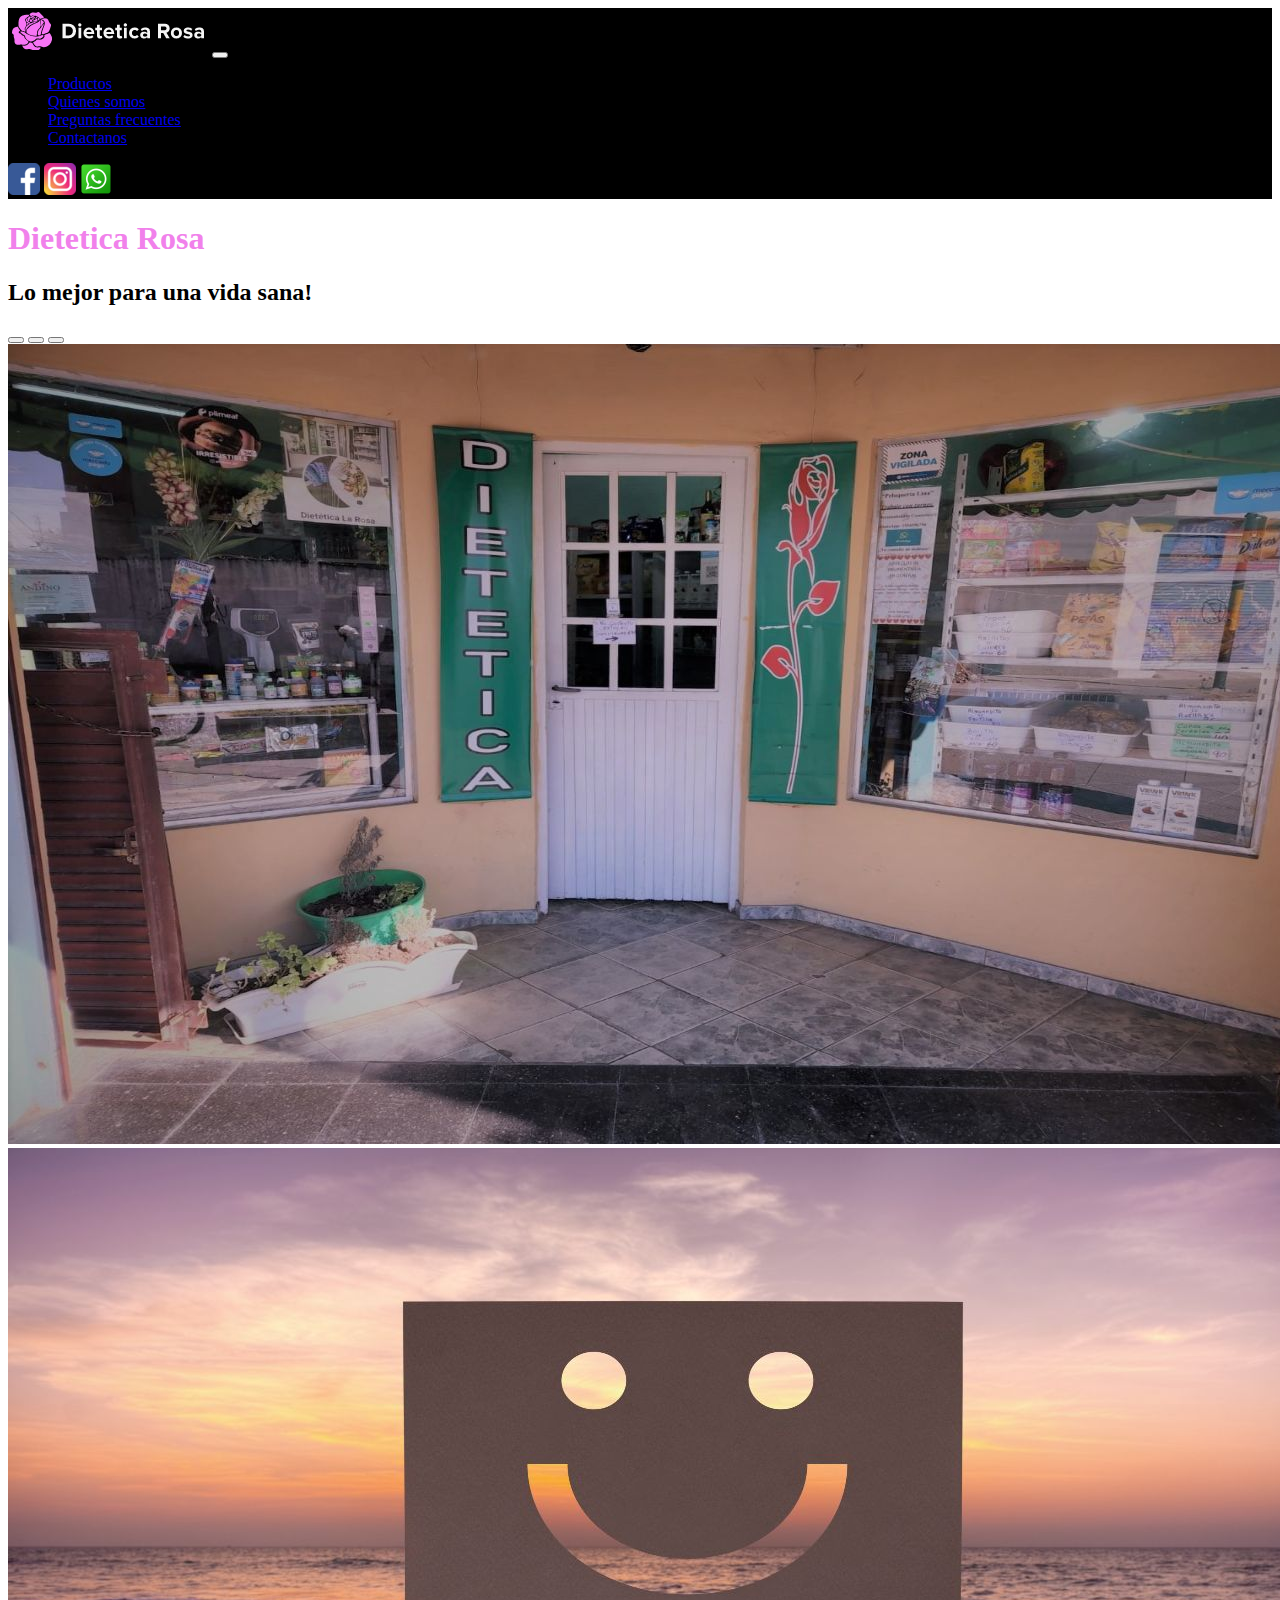
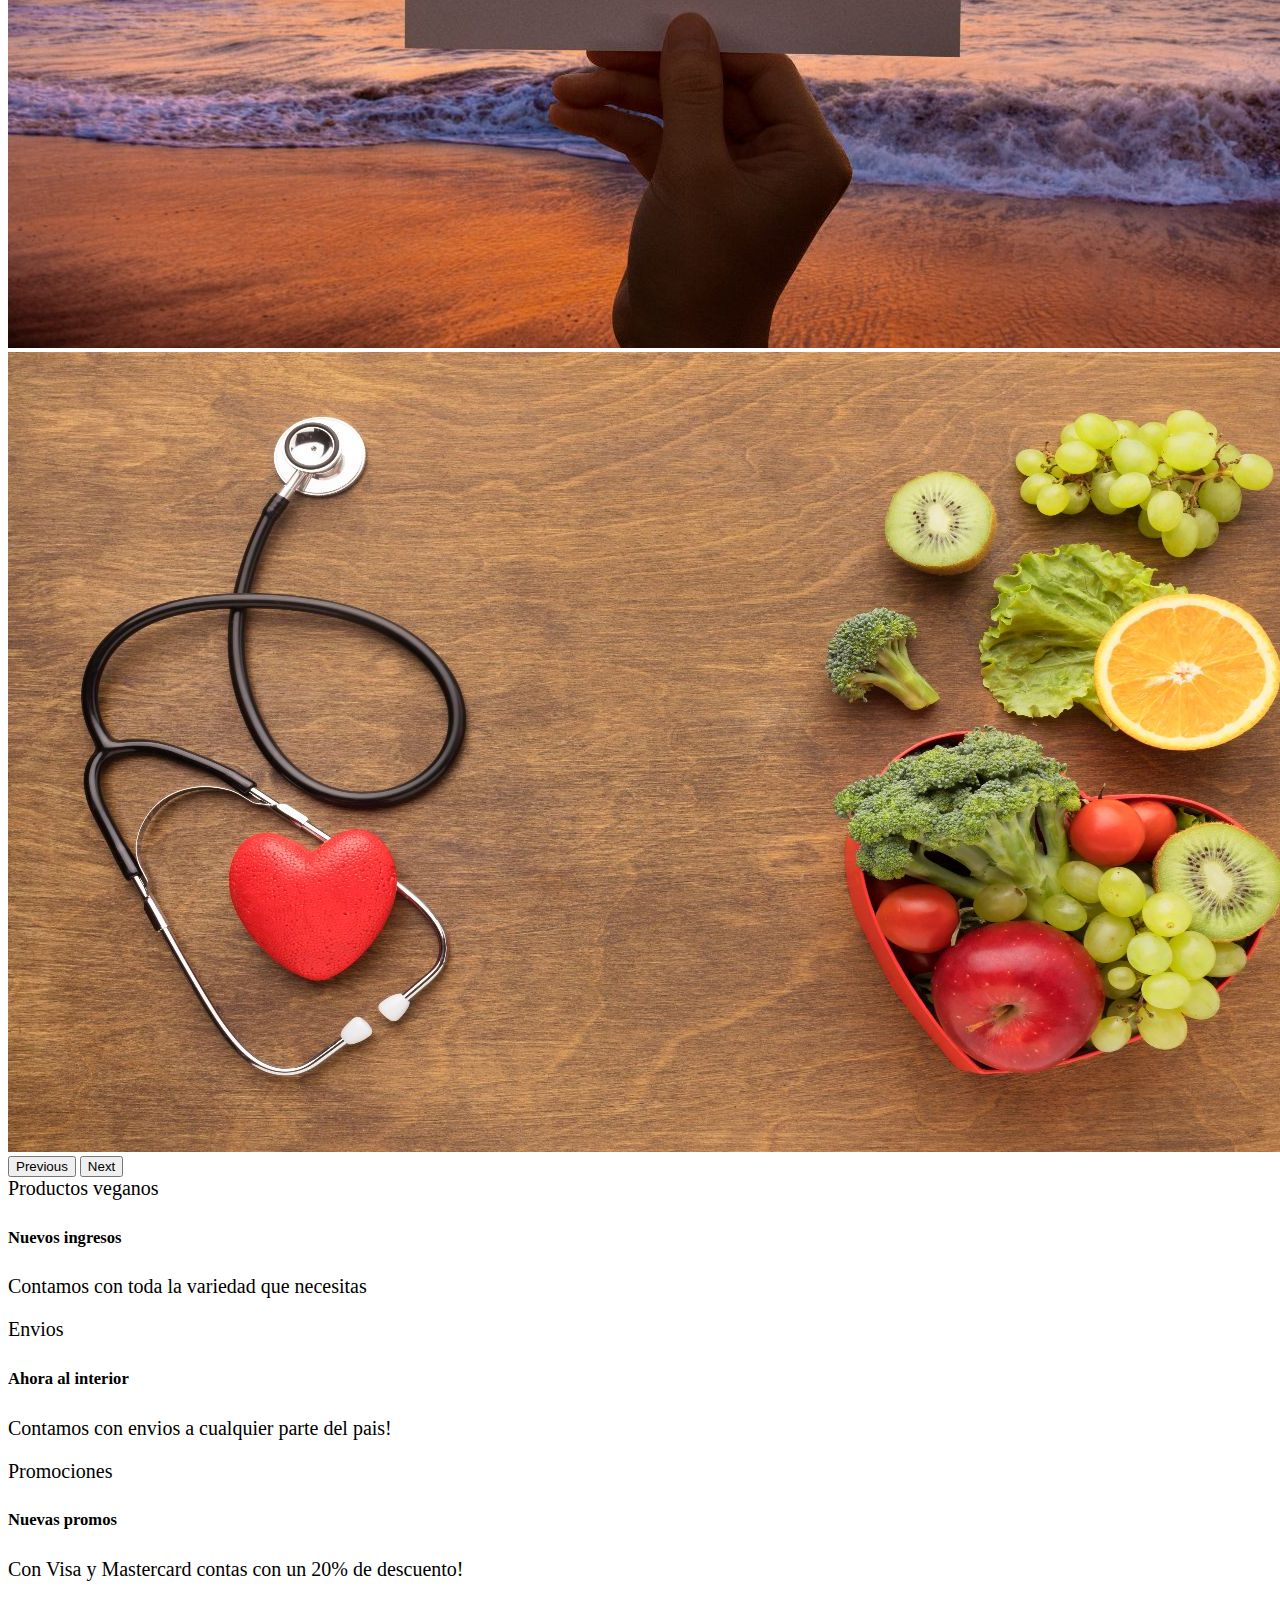
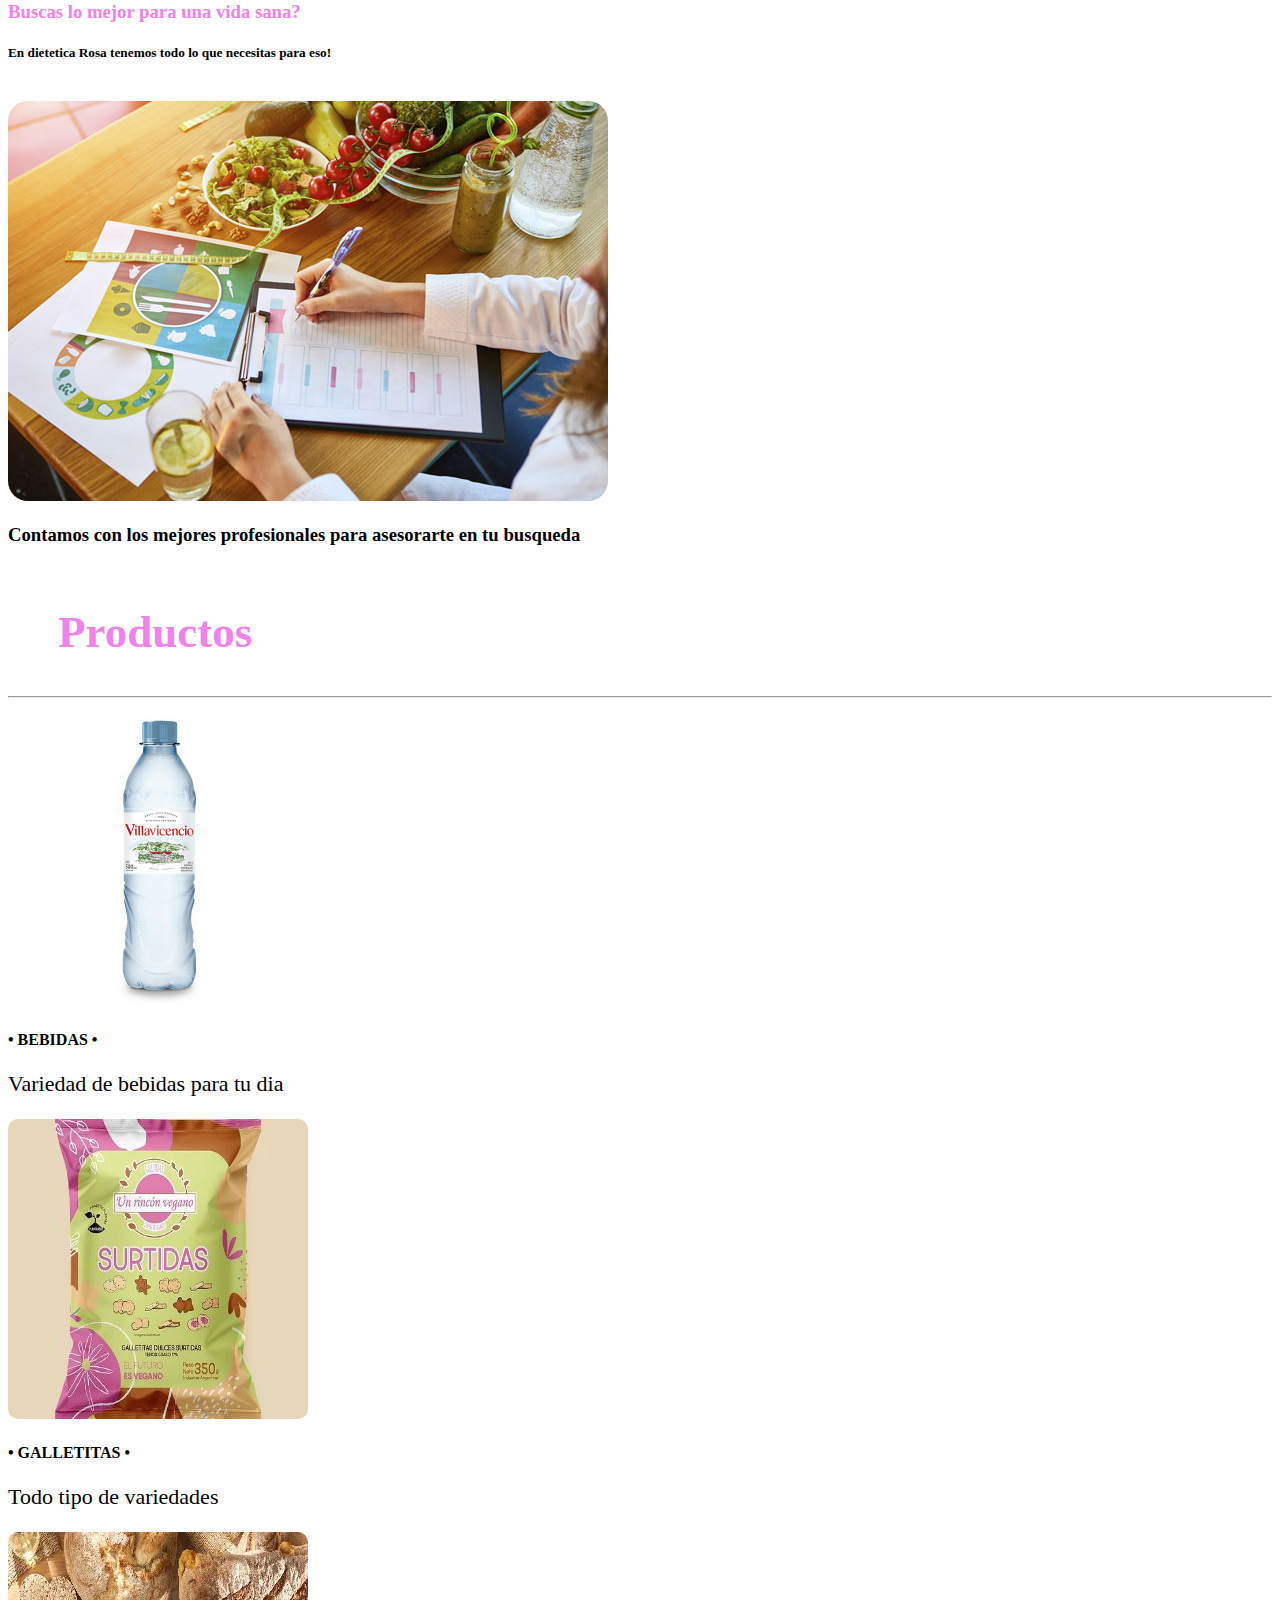
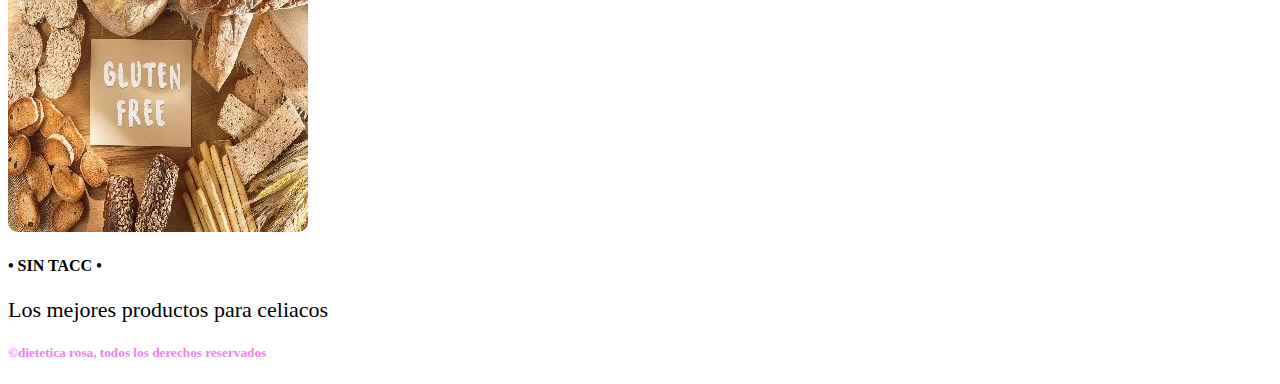
==== commit 4c985135: "se limpio un poco el codigo y colores" ====
--- a/index.html
+++ b/index.html
@@ -4,6 +4,7 @@
     <meta charset="UTF-8">
     <meta http-equiv="X-UA-Compatible" content="IE=edge">
     <meta name="viewport" content="width=device-width, initial-scale=1.0">
+    <link href="https://fonts.googleapis.com/css2?family=Cabin:ital@1&display=swap" rel="stylesheet">
     <link href="https://unpkg.com/aos@2.3.1/dist/aos.css" rel="stylesheet">
     <link href="https://cdn.jsdelivr.net/npm/bootstrap@5.2.0-beta1/dist/css/bootstrap.min.css" rel="stylesheet" integrity="sha384-0evHe/X+R7YkIZDRvuzKMRqM+OrBnVFBL6DOitfPri4tjfHxaWutUpFmBp4vmVor" crossorigin="anonymous">
     <link rel="stylesheet" href="./assets/css/style.css">
@@ -11,7 +12,7 @@
     <title>Dietetica Rosa</title>
 </head>
 <body>
-   <nav class="navbar navbar-expand-lg  ">
+   <nav class="navbar navbar-expand-lg sticky-top  ">
        <div class="container-fluid ">
          <a class="navbar-brand" href="#"><img data-aos="fade-right" src="./assets/img/Logo bueno.png" alt=""></a>
          <button class="navbar-toggler" type="button" data-bs-toggle="collapse" data-bs-target="#navbarNav" aria-controls="navbarNav" aria-expanded="false" aria-label="Toggle navigation">
@@ -44,8 +45,8 @@
 
    <header>
         <div>
-            <div>
-                <h1 class="text-center">Dietetica Rosa</h1> 
+            <div class="tituloPrincipal">
+                <h1 class="tituloPrincipal text-center">Dietetica Rosa</h1> 
             </div>
             <div>
                 <h2 class="text-center">Lo mejor para una vida sana!</h2>
@@ -79,9 +80,9 @@
           <span class="visually-hidden">Next</span>
         </button>
         </div>
-        <div class="row justify-content-around mt-5 ">
+        <div class="carteles row justify-content-around mt-5 ">
             <div class="card text-bg-success mb-3 col-8 col-md-3">
-                <div class="card-header">Productos veganos</div>
+                <div class="veganos card-header">Productos veganos</div>
                 <div class="card-body">
                 <h5 class="card-title">Nuevos ingresos</h5>
                 <p class="card-text">Contamos con toda la variedad que necesitas</p>
@@ -106,33 +107,40 @@
    <aside>
         <div>
             <div class="text-center mt-4">
-                <h3>Buscas lo mejor para una vida sana?</h3>
-                <p>En dietetica Rosa tenemos todo lo que necesitas para eso!</p>
+                <h3 class="buscas">Buscas lo mejor para una vida sana?</h3>
+                <h5>En dietetica Rosa tenemos todo lo que necesitas para eso!</h5>
             <br>
             </div>
             <div class="row justify-content-around">
-                <img class="col-10 col-lg-5" src="./assets/img/ej 2.jpg" alt="">
+                <img class="profesionales col-10 col-lg-5" src="./assets/img/ej 2.jpg" alt="">
                 <h3 class="col-10 d-flex align-items-center text-center col-lg-5">Contamos con los mejores profesionales para asesorarte en tu busqueda</h3>
             </div>
         </div>
-        <div class="row">
+        <div class="productos">
+            <h2>Productos</h2>
+        </div>
+        <hr>
+        <div class="subtitulos row">
             <div class="d-flex flex-column col-12 col-lg-4 align-items-center mt-5">
                 <img class="uno" src="./assets/img/bebida resized.jpg" alt="">
-                <h4 class="text-center">BEBIDAS</h4>
+                <h4 class="text-center">• BEBIDAS •</h4>
+                <p class="">Variedad de bebidas para tu dia</p>
             </div>
-            <div class="d-flex flex-column col-12 col-lg-4 align-items-center mt-5">
+            <div class=" d-flex flex-column col-12 col-lg-4 align-items-center mt-5">
                 <img class="dos" src="./assets/img/galletitas resized.jpg" alt="">
-                <h4 class="text-center">GALLETITAS</h4>
+                <h4 class="text-center">• GALLETITAS •</h4>
+                <p>Todo tipo de variedades</p>
             </div>
             <div class="d-flex flex-column col-12 col-lg-4 align-items-center mt-5">
                 <img class="tres" src="./assets/img/sin tacc resized.jpg" alt="">
-                <H4 class="text-center">SIN TACC</H4>
+                <H4 class="text-center">• SIN TACC •</H4>
+                <p>Los mejores productos para celiacos</p>
             </div>
         </div>
    </aside>
    <footer class="mt-5">
         <div class="text-end">
-           <h5>©dietetica rosa, todos los derechos reservados</h5>
+           <h5 class="futer">©dietetica rosa, todos los derechos reservados</h5>
         </div>
    </footer>
    <script src="https://unpkg.com/aos@2.3.1/dist/aos.js"></script>
--- a/assets/css/style.css
+++ b/assets/css/style.css
@@ -4,3 +4,94 @@
     background-color: black;
 }
 
+.body {
+    font-family: 'Cabin', sans-serif;
+}
+
+.tituloPrincipal h1{
+    color: #F181EB;
+}
+
+
+.buscas{
+    color: #F181EB;
+}
+
+.carteles {
+    font-size: 20px;
+}
+
+.productos {
+    margin-top: 60px;
+    margin-left: 50px;
+    font-size: 30px;
+    color: #F181EB;
+}
+
+
+
+.subtitulos p{
+    font-size: 22px;
+}
+
+.profesionales {
+    transition: all 1s;
+    border-radius: 20px;
+}
+
+
+.profesionales:hover {
+    transform: scale(1.01);
+}
+
+.subtitulos img {
+    transition: all 1s;
+    border-radius: 10px;
+}
+
+.subtitulos img:hover {
+    transform: scale(1.01);
+    box-shadow: 0 5px 15px rgba(0,0,0,0.3)
+}
+
+.futer {
+    color: #F181EB;  
+}
+
+.productosTitulo {
+    color: #F181EB;
+}
+
+.tituloImagenes {
+    color: #F181EB;
+}
+
+.imagenPrincipal {
+    transition: all 1s;
+}
+
+.imagenPrincipal:hover {
+    transform: scale(1.01);
+    filter: saturate(120%);
+}
+
+.imgProductos {
+    transition: all 1s;
+}
+
+.imgProductos:hover {
+    transform: scale(1.01);
+    filter: saturate(120%);
+}
+
+.tituloQuienes {
+    color: #F181EB;
+}
+
+.tituloPreguntas {
+    color: #F181EB;
+}
+
+.tituloContactanos {
+    color: #F181EB;
+}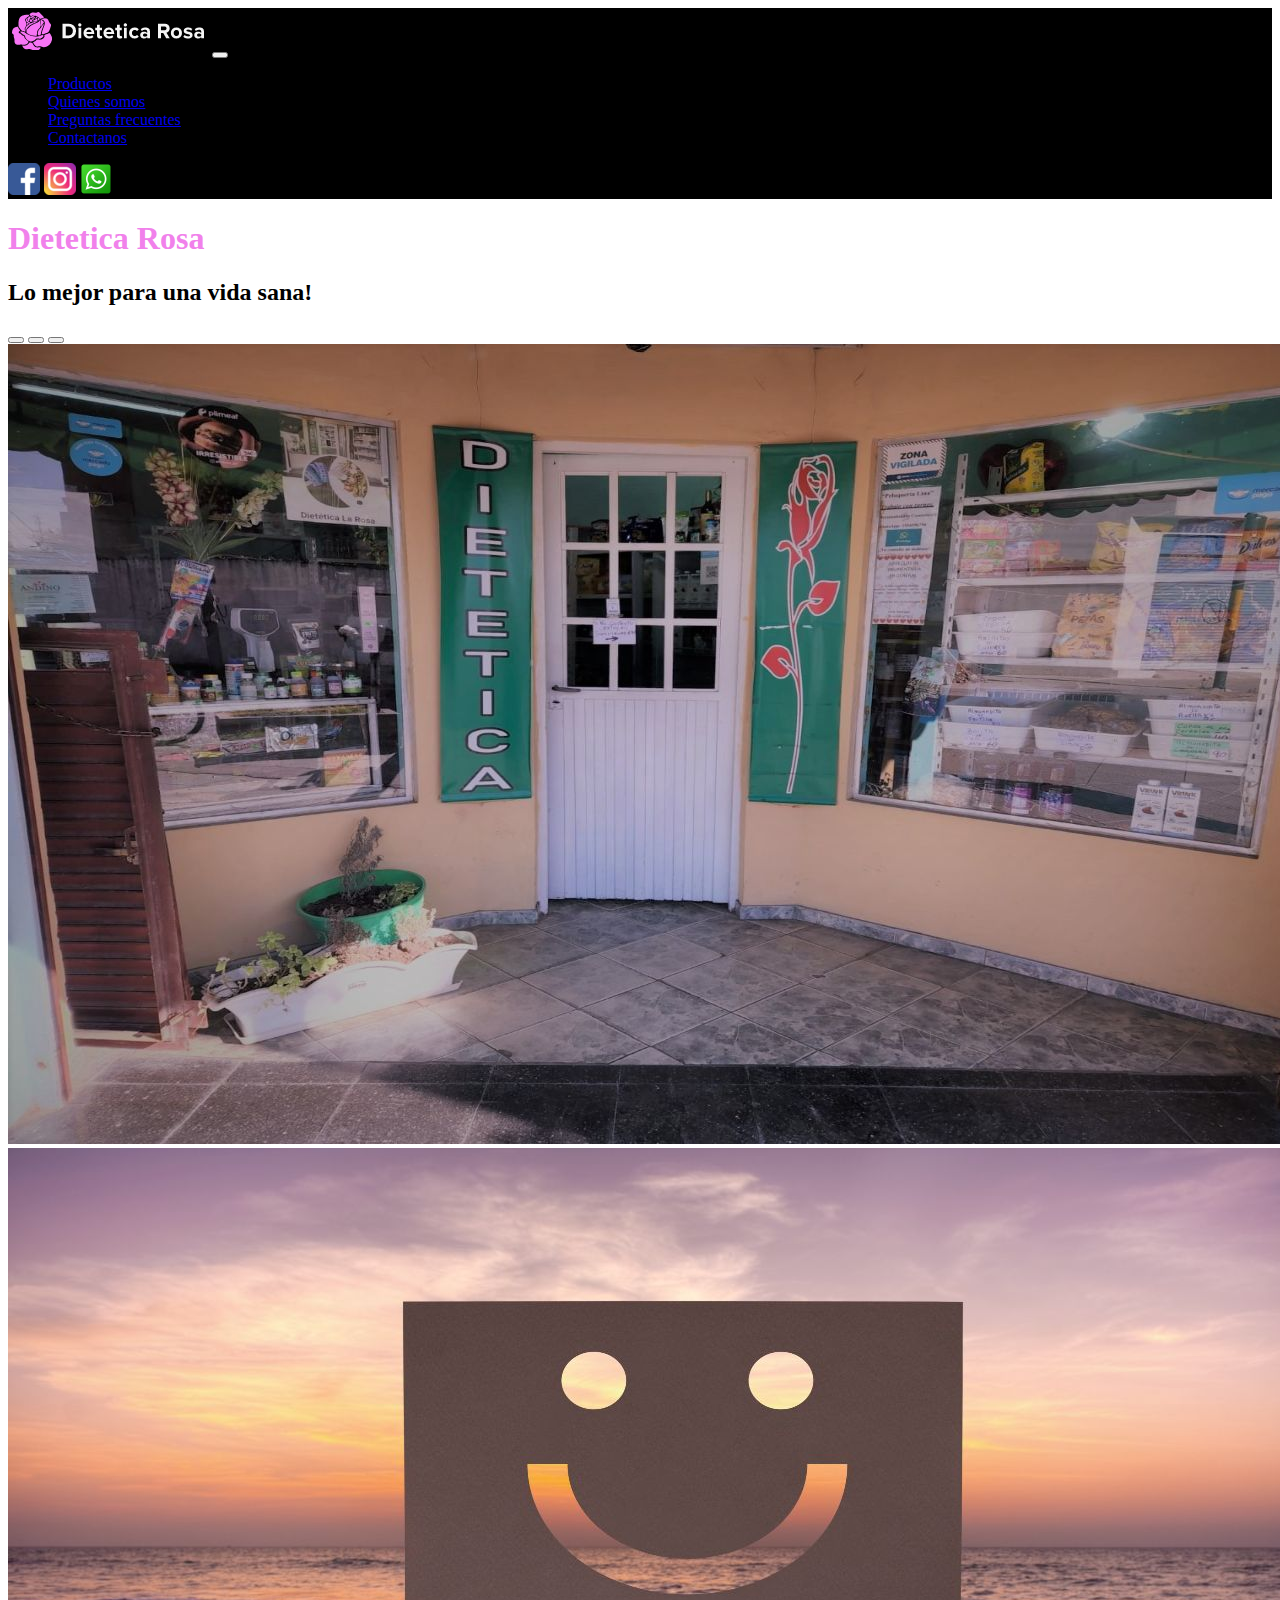
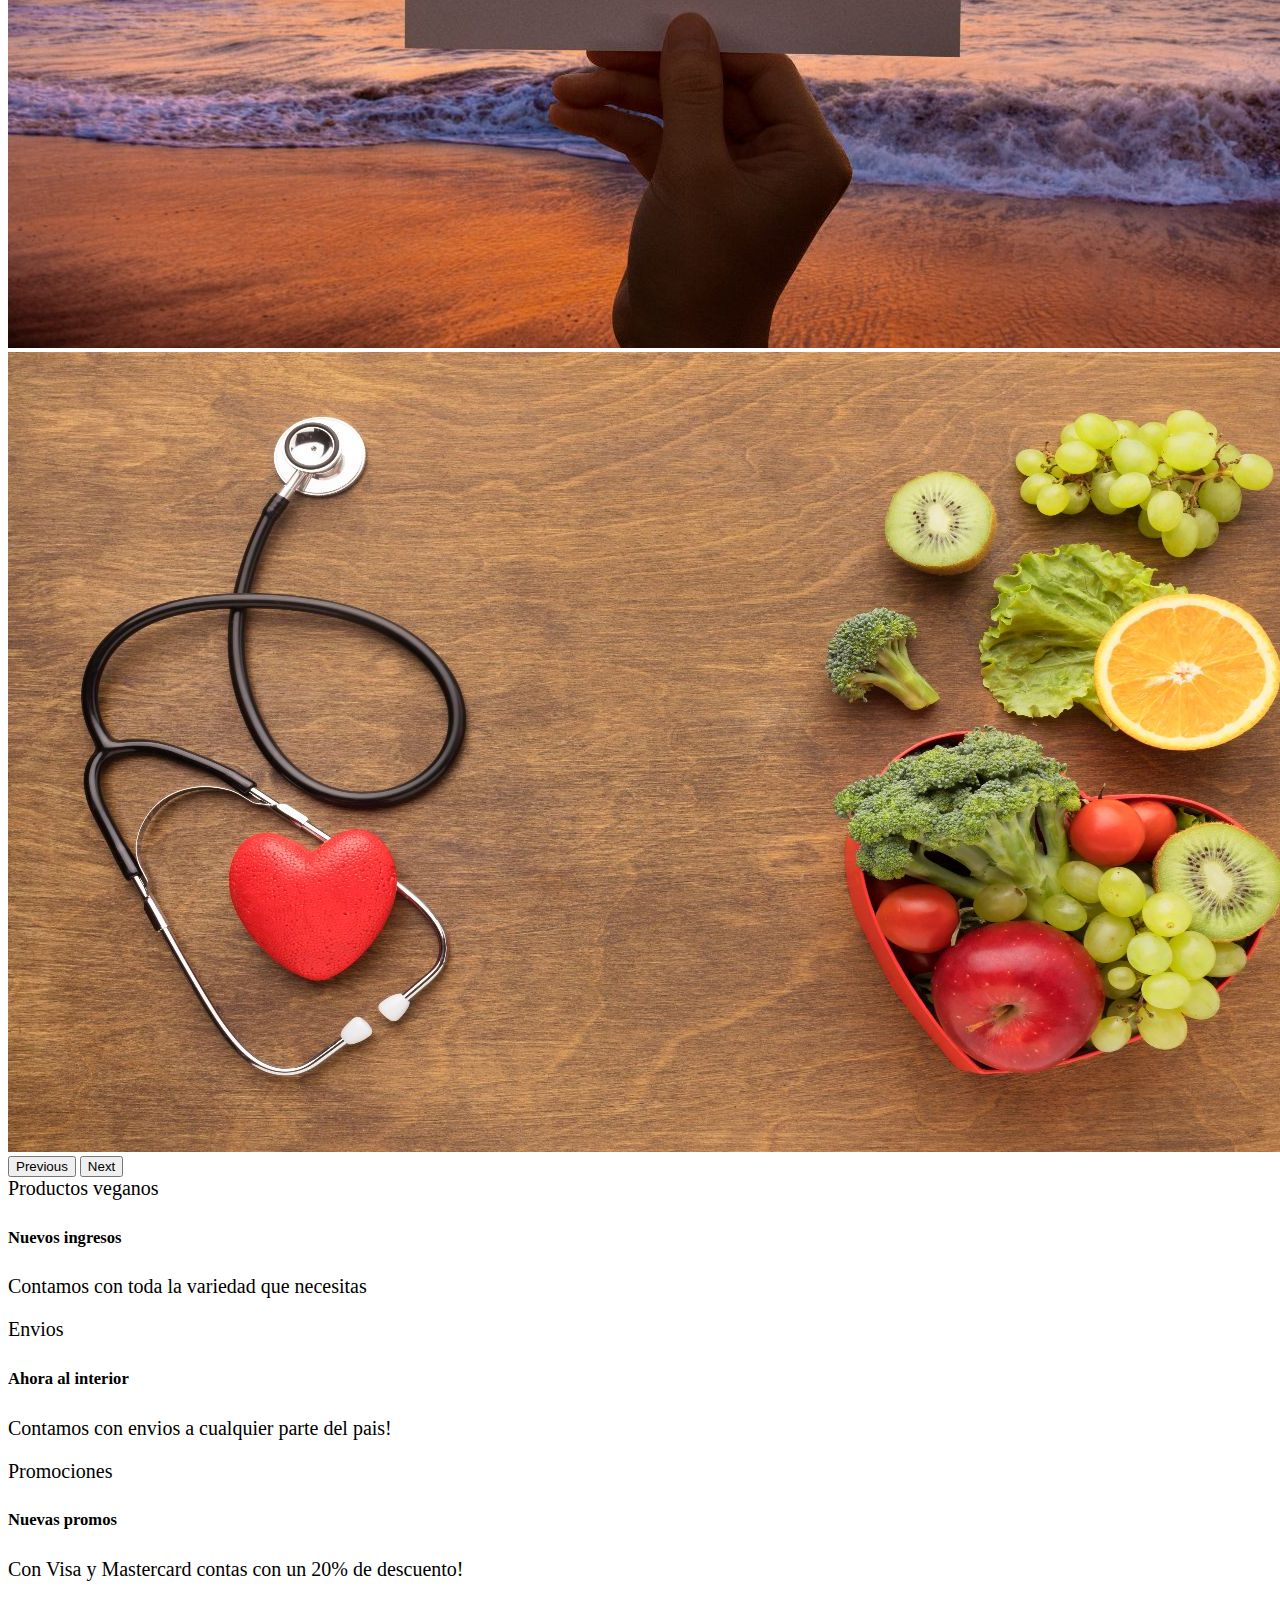
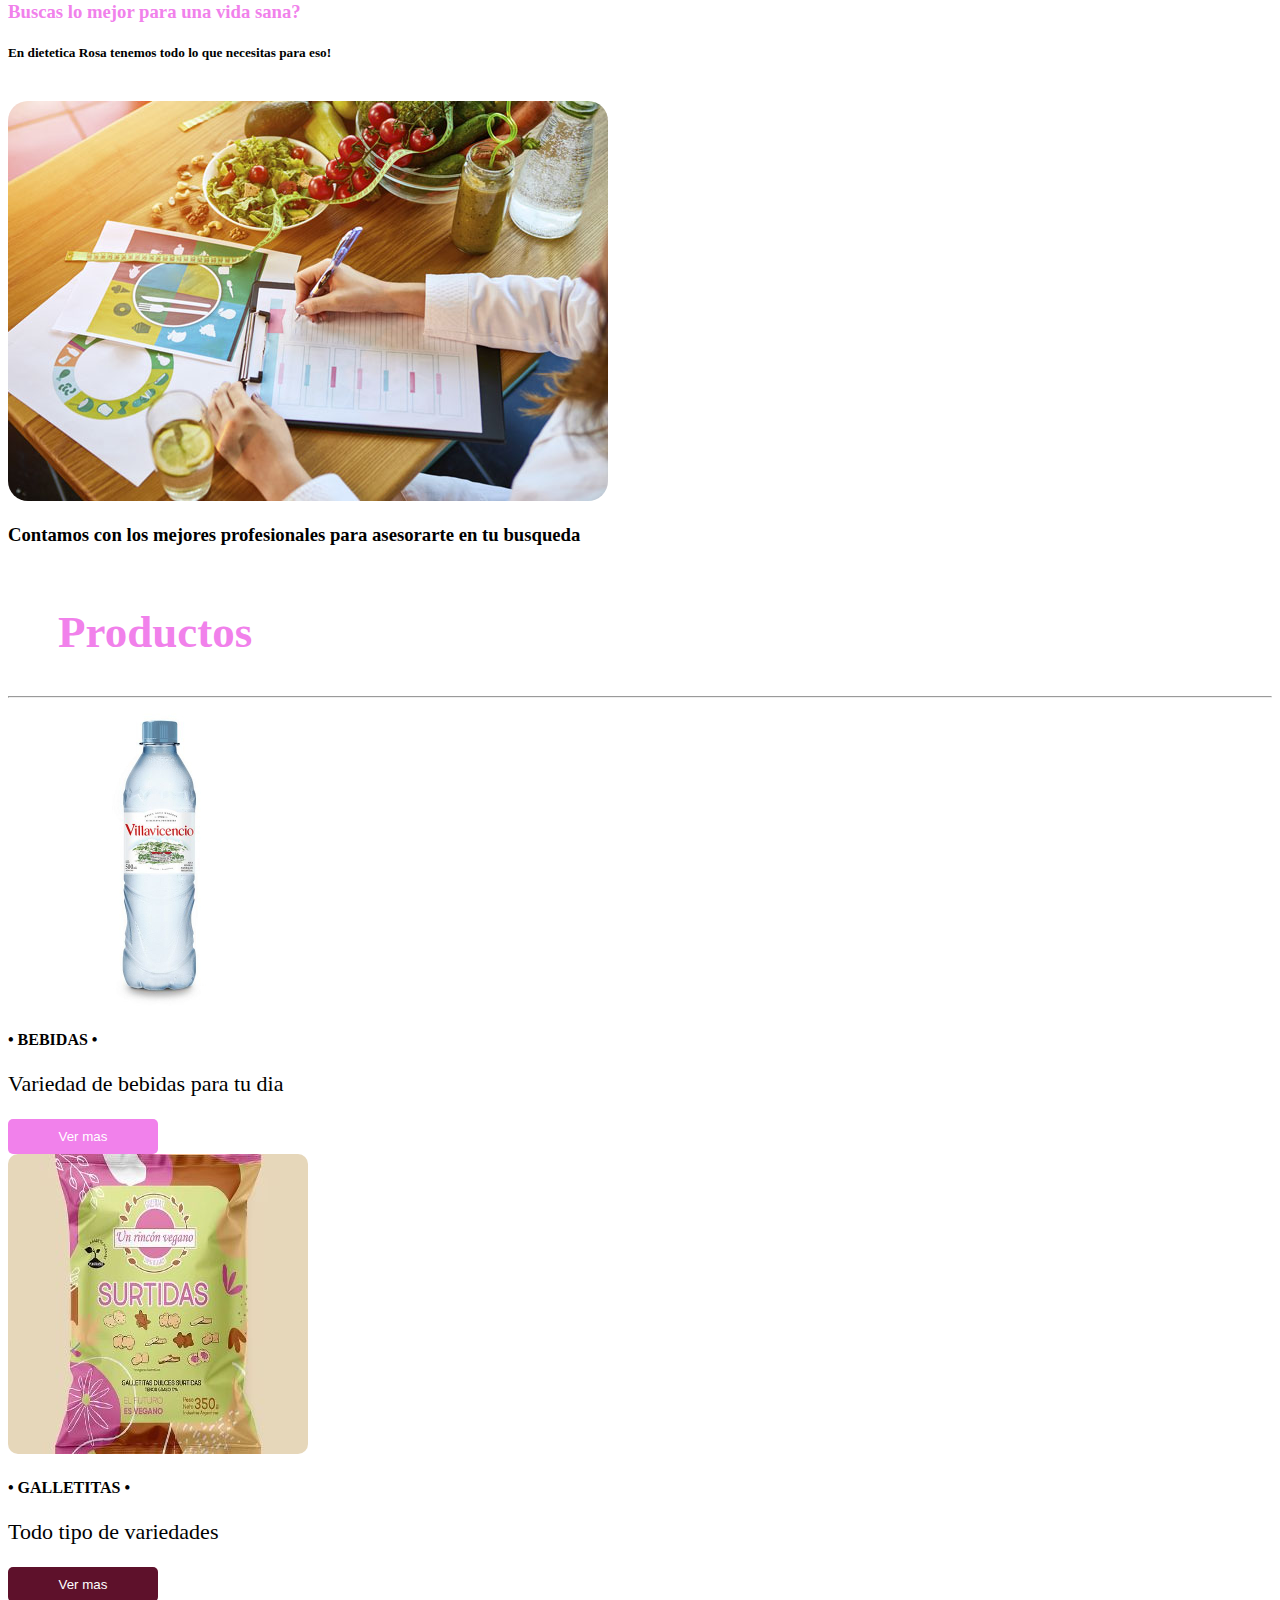
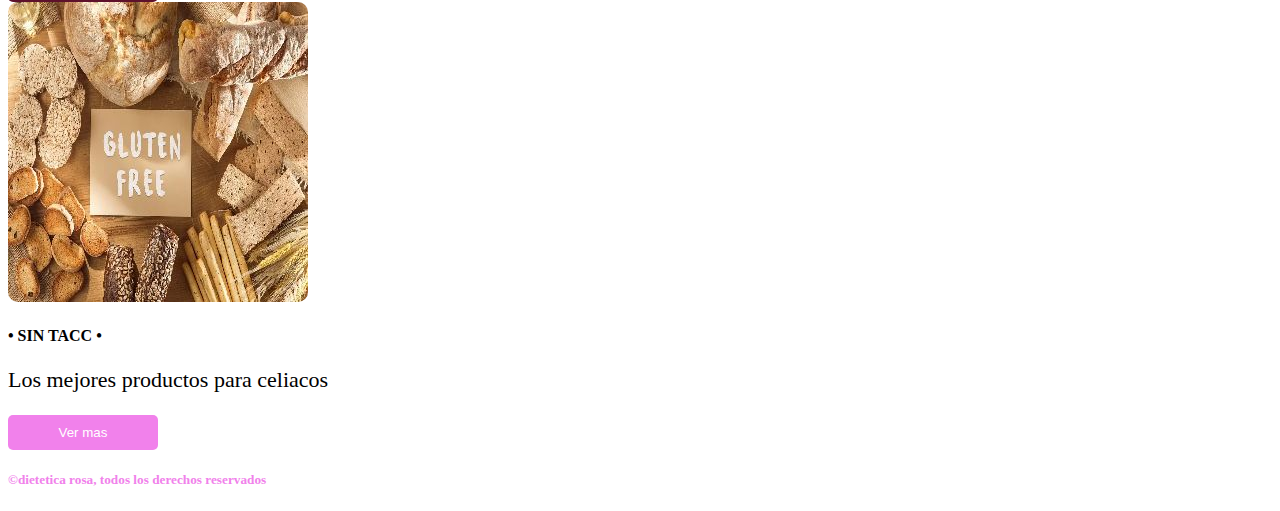
==== commit a8596c24: "se agrego SEO y sass II" ====
--- a/index.html
+++ b/index.html
@@ -4,6 +4,8 @@
     <meta charset="UTF-8">
     <meta http-equiv="X-UA-Compatible" content="IE=edge">
     <meta name="viewport" content="width=device-width, initial-scale=1.0">
+    <meta name="description" content="Los mejores productos para tu dia a dia, mejora tu forma de vida!">
+    <meta name="keywords" content="Dietetica, Rosa, Productos, Celiaco, Vida">
     <link href="https://fonts.googleapis.com/css2?family=Cabin:ital@1&display=swap" rel="stylesheet">
     <link href="https://unpkg.com/aos@2.3.1/dist/aos.css" rel="stylesheet">
     <link href="https://cdn.jsdelivr.net/npm/bootstrap@5.2.0-beta1/dist/css/bootstrap.min.css" rel="stylesheet" integrity="sha384-0evHe/X+R7YkIZDRvuzKMRqM+OrBnVFBL6DOitfPri4tjfHxaWutUpFmBp4vmVor" crossorigin="anonymous">
@@ -125,16 +127,19 @@
                 <img class="uno" src="./assets/img/bebida resized.jpg" alt="">
                 <h4 class="text-center">• BEBIDAS •</h4>
                 <p class="">Variedad de bebidas para tu dia</p>
+                <button class="btn-primario"> Ver mas</button>
             </div>
             <div class=" d-flex flex-column col-12 col-lg-4 align-items-center mt-5">
                 <img class="dos" src="./assets/img/galletitas resized.jpg" alt="">
                 <h4 class="text-center">• GALLETITAS •</h4>
                 <p>Todo tipo de variedades</p>
+                <button class="btn-secundario"> Ver mas</button>
             </div>
             <div class="d-flex flex-column col-12 col-lg-4 align-items-center mt-5">
                 <img class="tres" src="./assets/img/sin tacc resized.jpg" alt="">
                 <H4 class="text-center">• SIN TACC •</H4>
                 <p>Los mejores productos para celiacos</p>
+                <button class="btn-primario"> Ver mas</button>
             </div>
         </div>
    </aside>
--- a/assets/css/style.css
+++ b/assets/css/style.css
@@ -1,97 +1,105 @@
-@import url('https://fonts.googleapis.com/css2?family=Tiro+Gurmukhi&display=swap');
-
+@import url("https://fonts.googleapis.com/css2?family=Tiro+Gurmukhi&display=swap");
 .navbar {
-    background-color: black;
+  background-color: black;
 }
 
 .body {
-    font-family: 'Cabin', sans-serif;
+  font-family: "Cabin", sans-serif;
 }
 
-.tituloPrincipal h1{
-    color: #F181EB;
+.futer {
+  color: #F181EB;
 }
 
+.tituloPrincipal h1 {
+  color: #F181EB;
+}
 
-.buscas{
-    color: #F181EB;
+.buscas {
+  color: #F181EB;
 }
 
 .carteles {
-    font-size: 20px;
+  font-size: 20px;
 }
 
 .productos {
-    margin-top: 60px;
-    margin-left: 50px;
-    font-size: 30px;
-    color: #F181EB;
+  margin-top: 60px;
+  margin-left: 50px;
+  font-size: 30px;
+  color: #F181EB;
 }
 
-
-
-.subtitulos p{
-    font-size: 22px;
+.subtitulos p {
+  font-size: 22px;
 }
 
 .profesionales {
-    transition: all 1s;
-    border-radius: 20px;
+  transition: all 1s;
+  border-radius: 20px;
 }
-
-
 .profesionales:hover {
-    transform: scale(1.01);
+  transform: scale(1.01);
 }
 
 .subtitulos img {
-    transition: all 1s;
-    border-radius: 10px;
+  transition: all 1s;
+  border-radius: 10px;
+}
+.subtitulos img:hover {
+  transform: scale(1.01);
+  box-shadow: 0 5px 15px rgba(0, 0, 0, 0.3);
 }
 
-.subtitulos img:hover {
-    transform: scale(1.01);
-    box-shadow: 0 5px 15px rgba(0,0,0,0.3)
-}
-
-.futer {
-    color: #F181EB;  
+.btn, .btn-secundario, .btn-primario {
+  padding: 10px 15px;
+  border: 0;
+  border-radius: 5px;
+  width: 150px;
+  height: auto;
+  color: #fff;
 }
 
 .productosTitulo {
-    color: #F181EB;
+  color: #F181EB;
 }
 
 .tituloImagenes {
-    color: #F181EB;
+  color: #F181EB;
 }
 
 .imagenPrincipal {
-    transition: all 1s;
+  transition: all 1s;
 }
-
 .imagenPrincipal:hover {
-    transform: scale(1.01);
-    filter: saturate(120%);
+  transform: scale(1.01);
+  filter: saturate(120%);
 }
 
 .imgProductos {
-    transition: all 1s;
+  transition: all 1s;
+}
+.imgProductos:hover {
+  transform: scale(1.01);
+  filter: saturate(120%);
 }
 
-.imgProductos:hover {
-    transform: scale(1.01);
-    filter: saturate(120%);
+.tituloPreguntas {
+  color: #F181EB;
 }
 
 .tituloQuienes {
-    color: #F181EB;
-}
-
-.tituloPreguntas {
-    color: #F181EB;
+  color: #F181EB;
 }
 
 .tituloContactanos {
-    color: #F181EB;
-}+  color: #F181EB;
+}
+
+.btn-primario {
+  background-color: #F181EB;
+}
+
+.btn-secundario {
+  background-color: rgb(94, 17, 43);
+}/*# sourceMappingURL=style.css.map */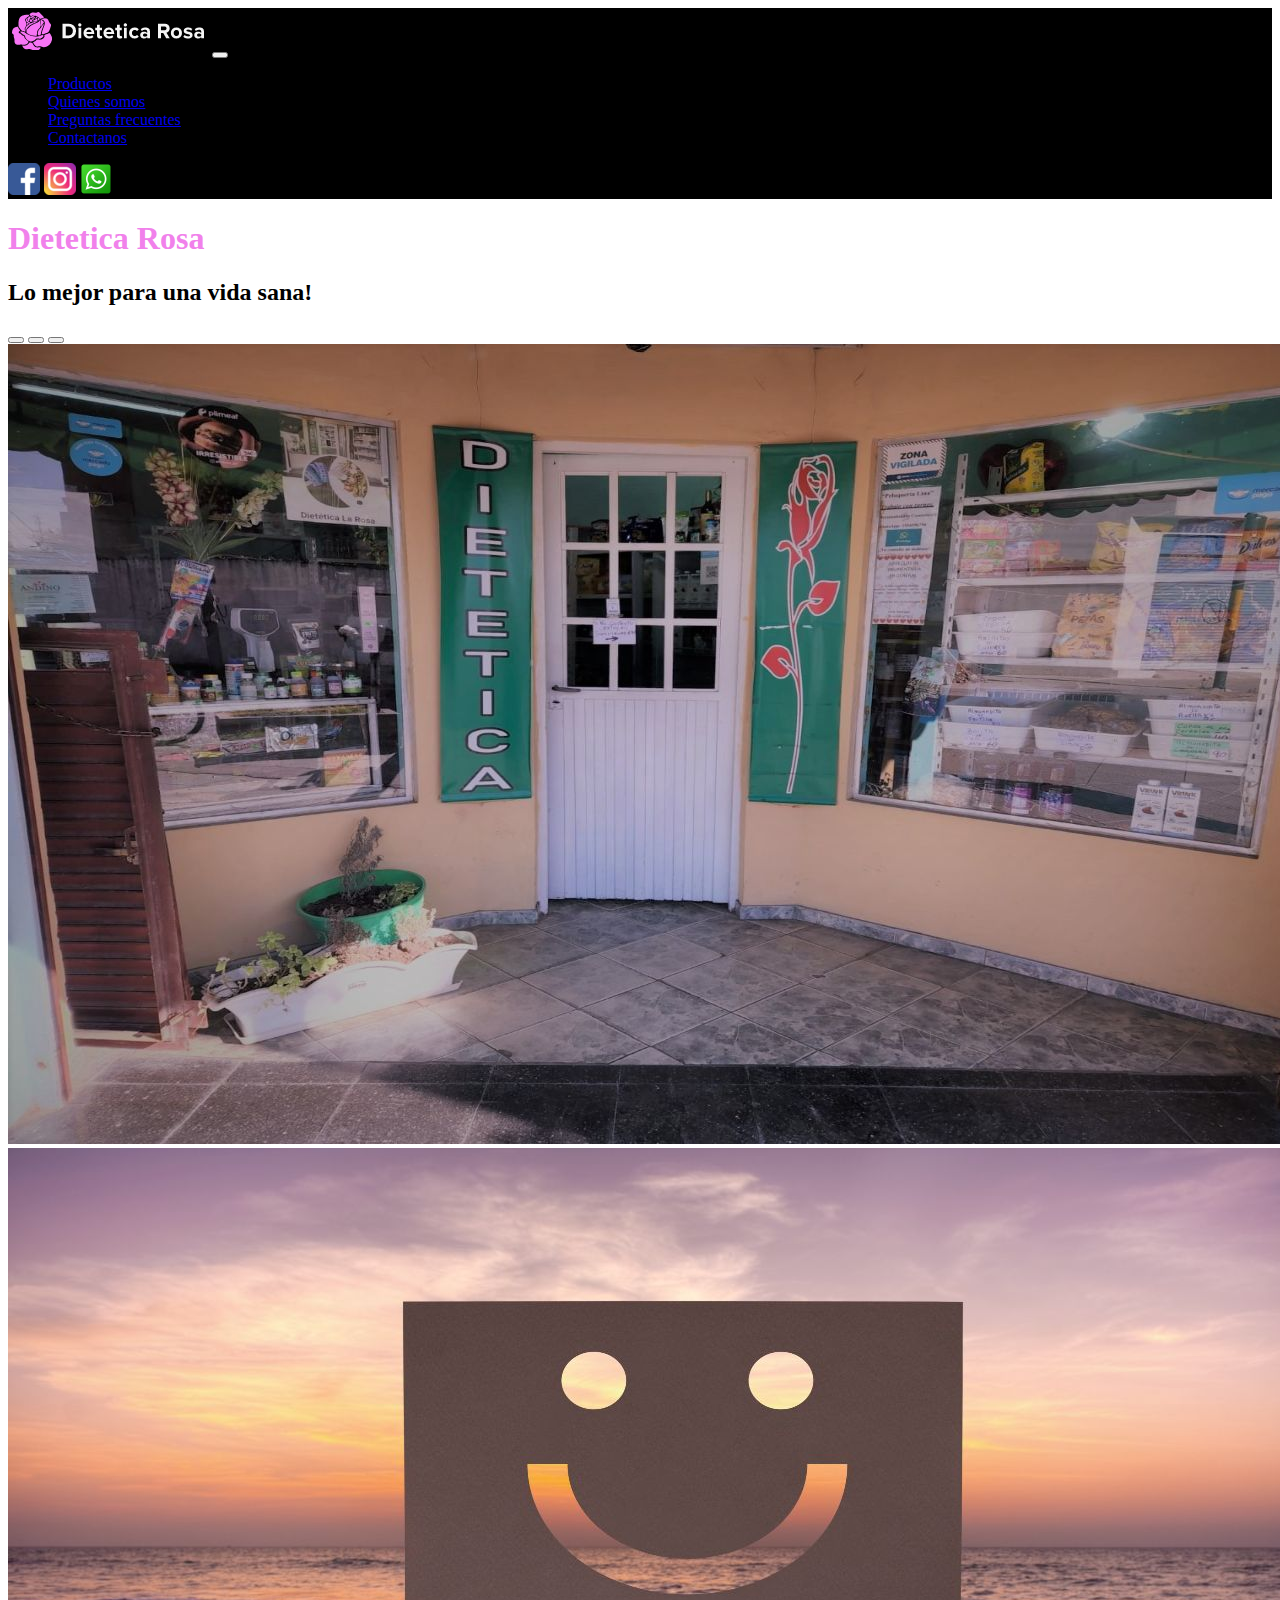
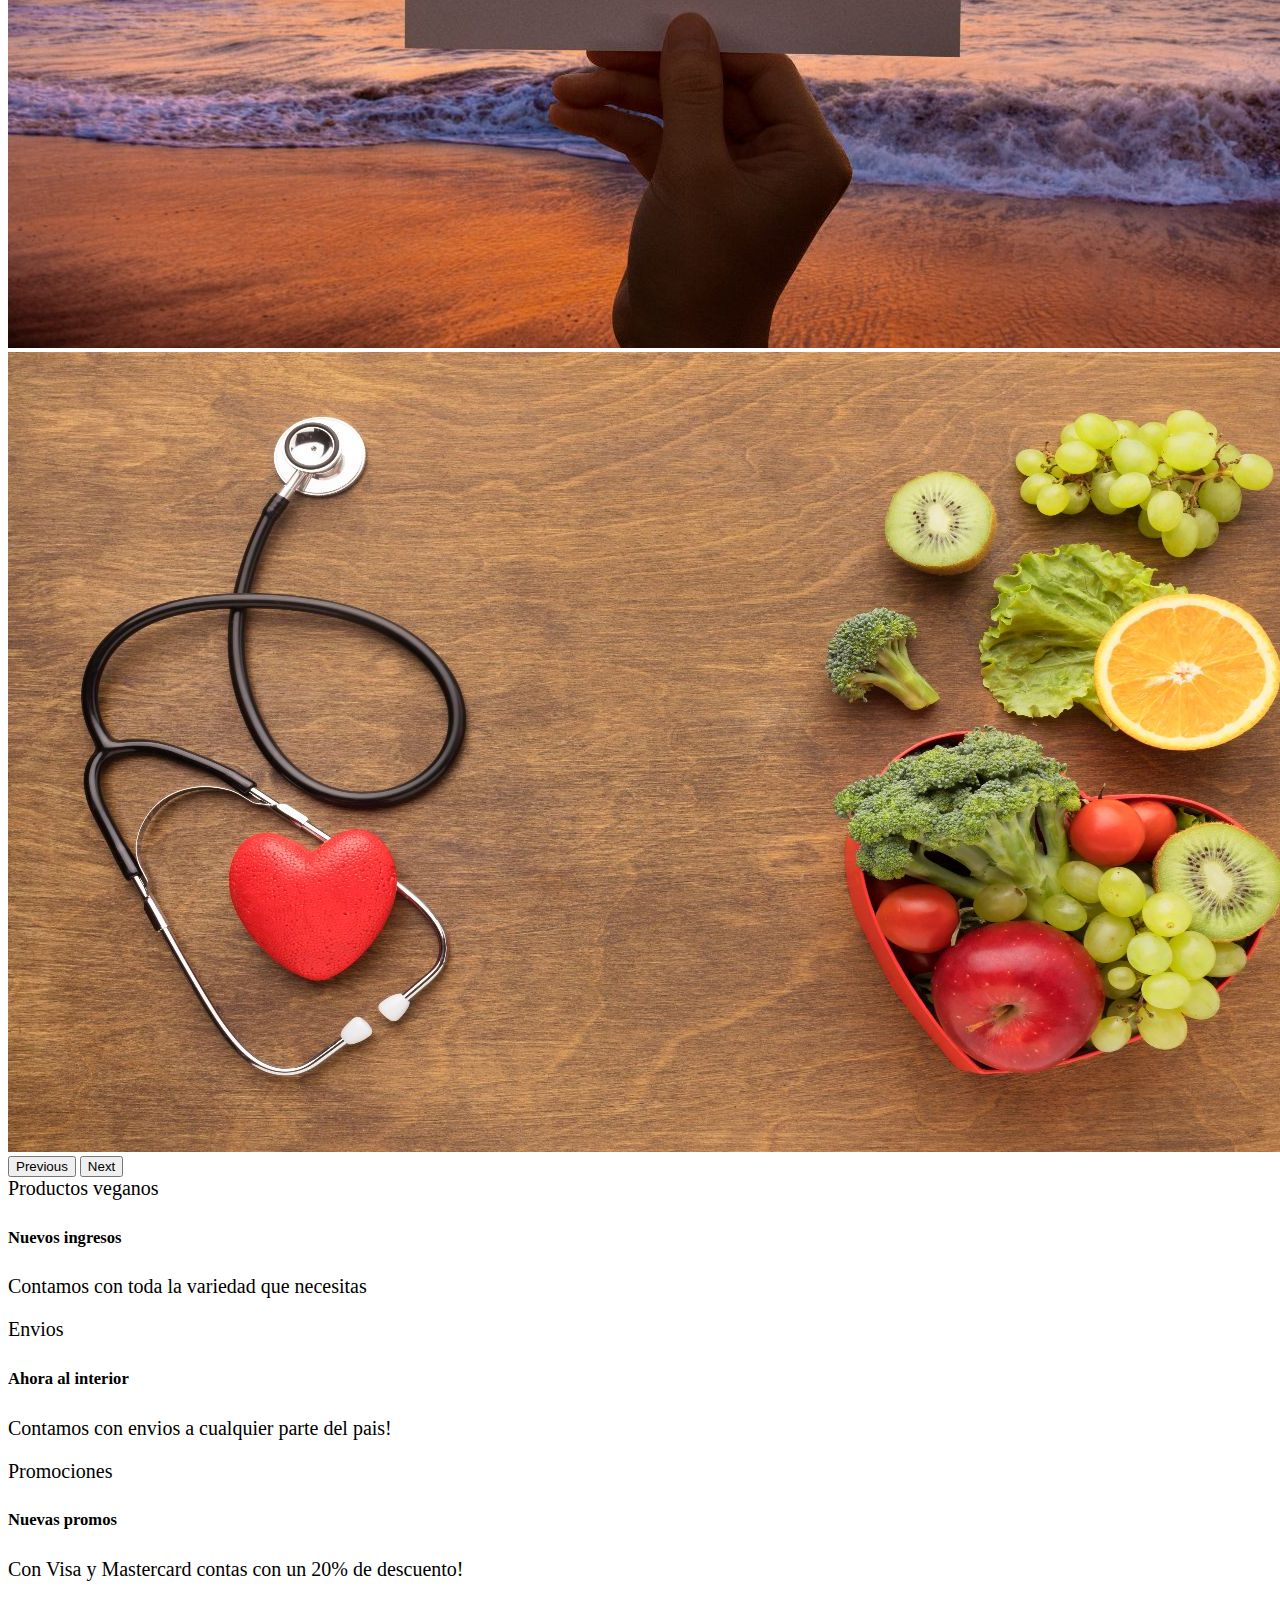
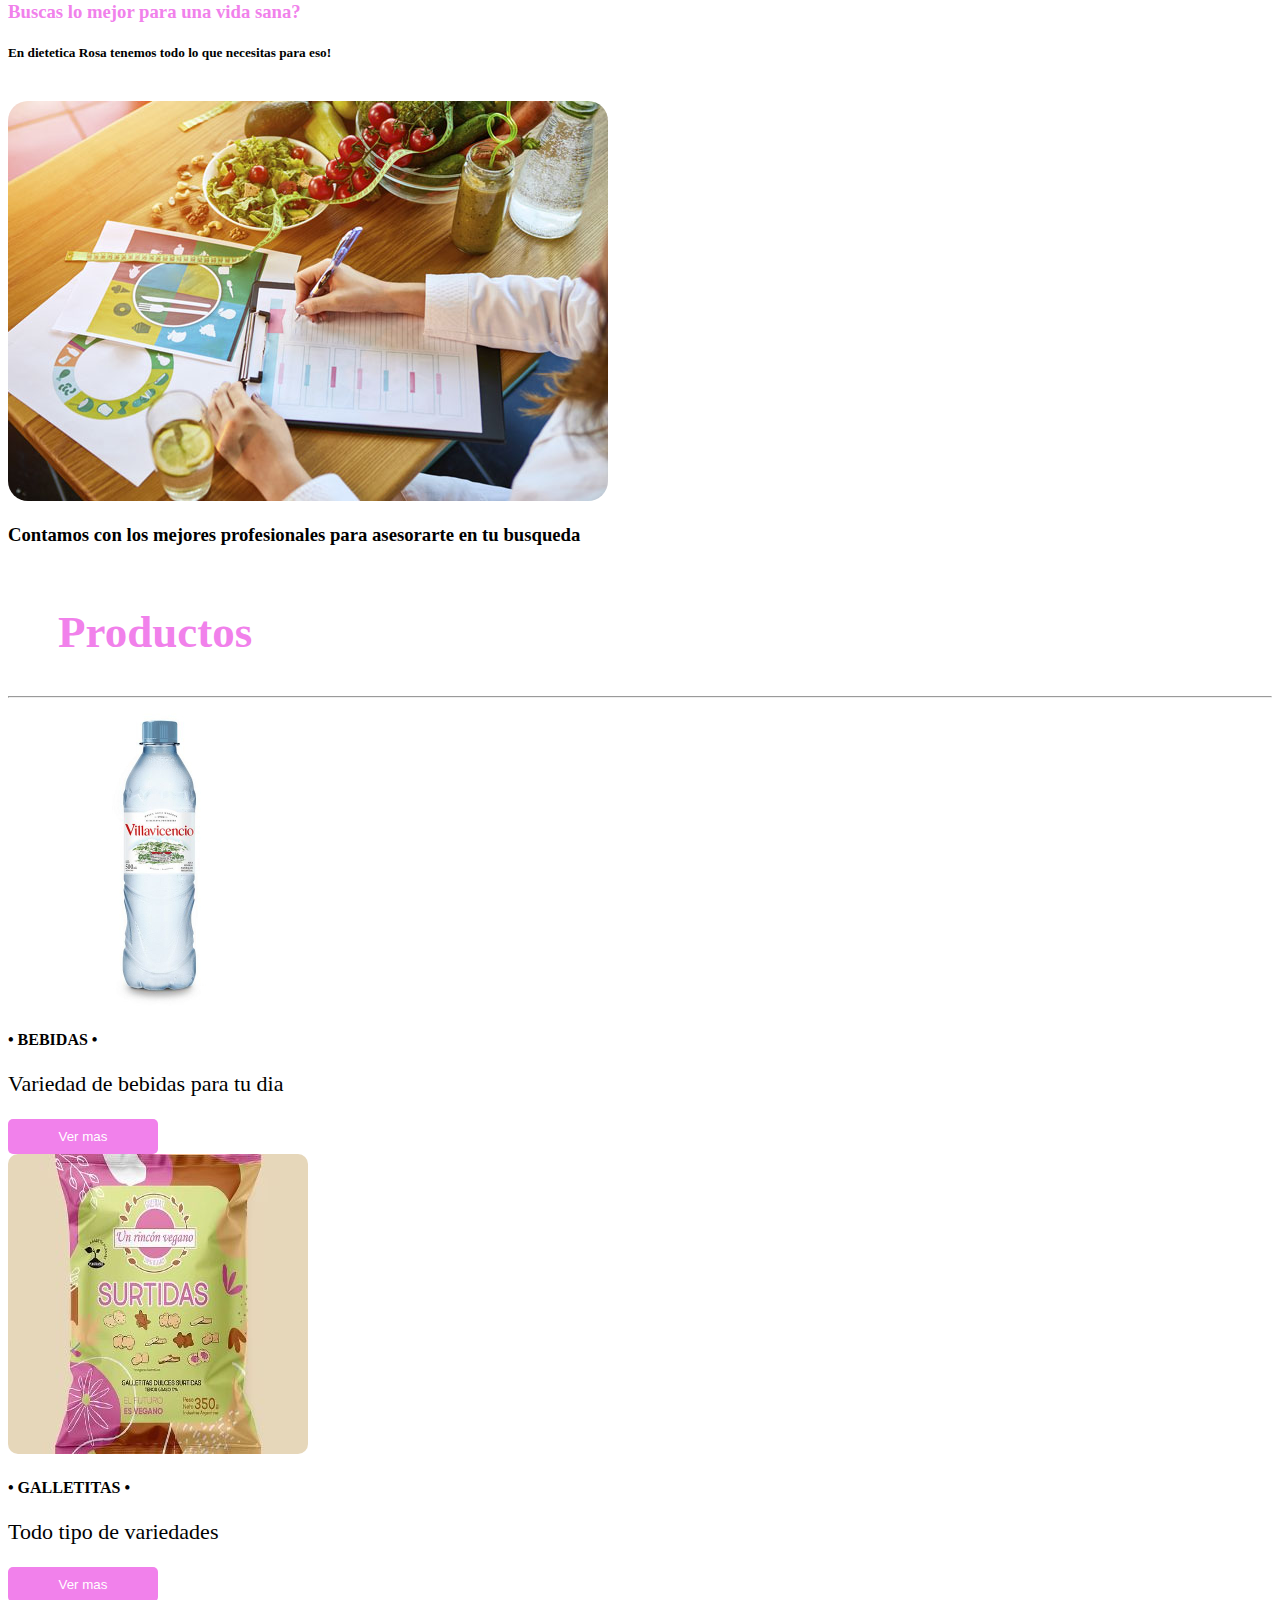
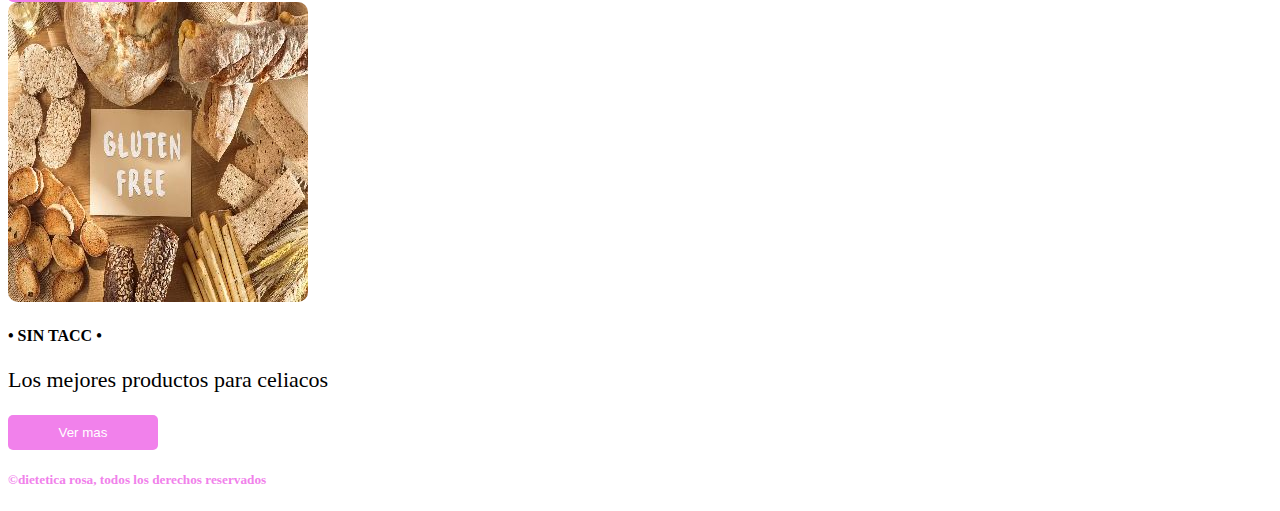
==== commit 225fc5c2: "se agrego contenido" ====
--- a/index.html
+++ b/index.html
@@ -83,21 +83,21 @@
         </button>
         </div>
         <div class="carteles row justify-content-around mt-5 ">
-            <div class="card text-bg-success mb-3 col-8 col-md-3">
+            <div class="tarjeta card text-bg-success mb-3 col-8 col-md-3">
                 <div class="veganos card-header">Productos veganos</div>
                 <div class="card-body">
                 <h5 class="card-title">Nuevos ingresos</h5>
                 <p class="card-text">Contamos con toda la variedad que necesitas</p>
                 </div>
             </div>
-            <div class="card text-bg-success mb-3 col-8 col-md-3">
+            <div class="tarjeta card text-bg-success mb-3 col-8 col-md-3">
                 <div class="card-header">Envios</div>
                 <div class="card-body">
                 <h5 class="card-title">Ahora al interior</h5>
                 <p class="card-text">Contamos con envios a cualquier parte del pais!</p>
                 </div>
             </div>
-            <div class="card text-bg-success mb-3 col-8 col-md-3">
+            <div class="tarjeta card text-bg-success mb-3 col-8 col-md-3">
                 <div class="card-header">Promociones</div>
                 <div class="card-body">
                 <h5 class="card-title">Nuevas promos</h5>
@@ -133,7 +133,7 @@
                 <img class="dos" src="./assets/img/galletitas resized.jpg" alt="">
                 <h4 class="text-center">• GALLETITAS •</h4>
                 <p>Todo tipo de variedades</p>
-                <button class="btn-secundario"> Ver mas</button>
+                <button class="btn-primario"> Ver mas</button>
             </div>
             <div class="d-flex flex-column col-12 col-lg-4 align-items-center mt-5">
                 <img class="tres" src="./assets/img/sin tacc resized.jpg" alt="">
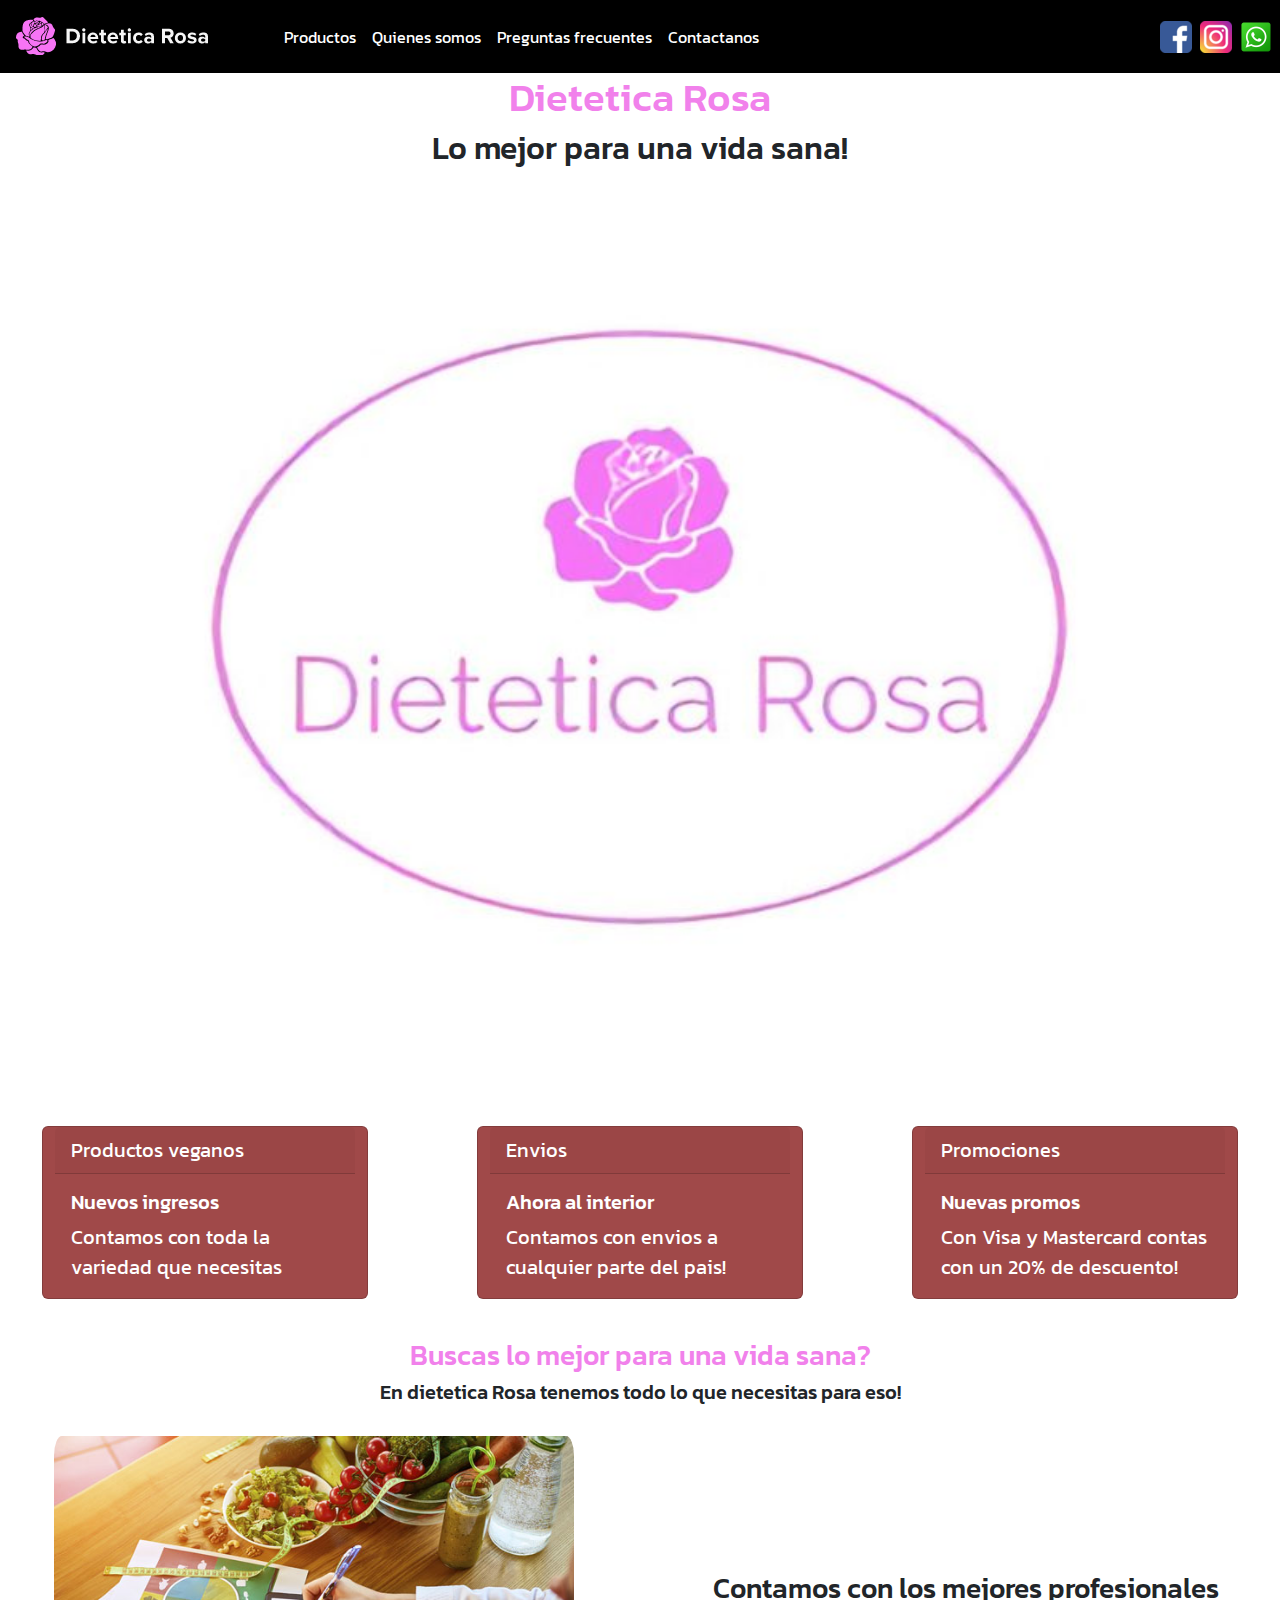
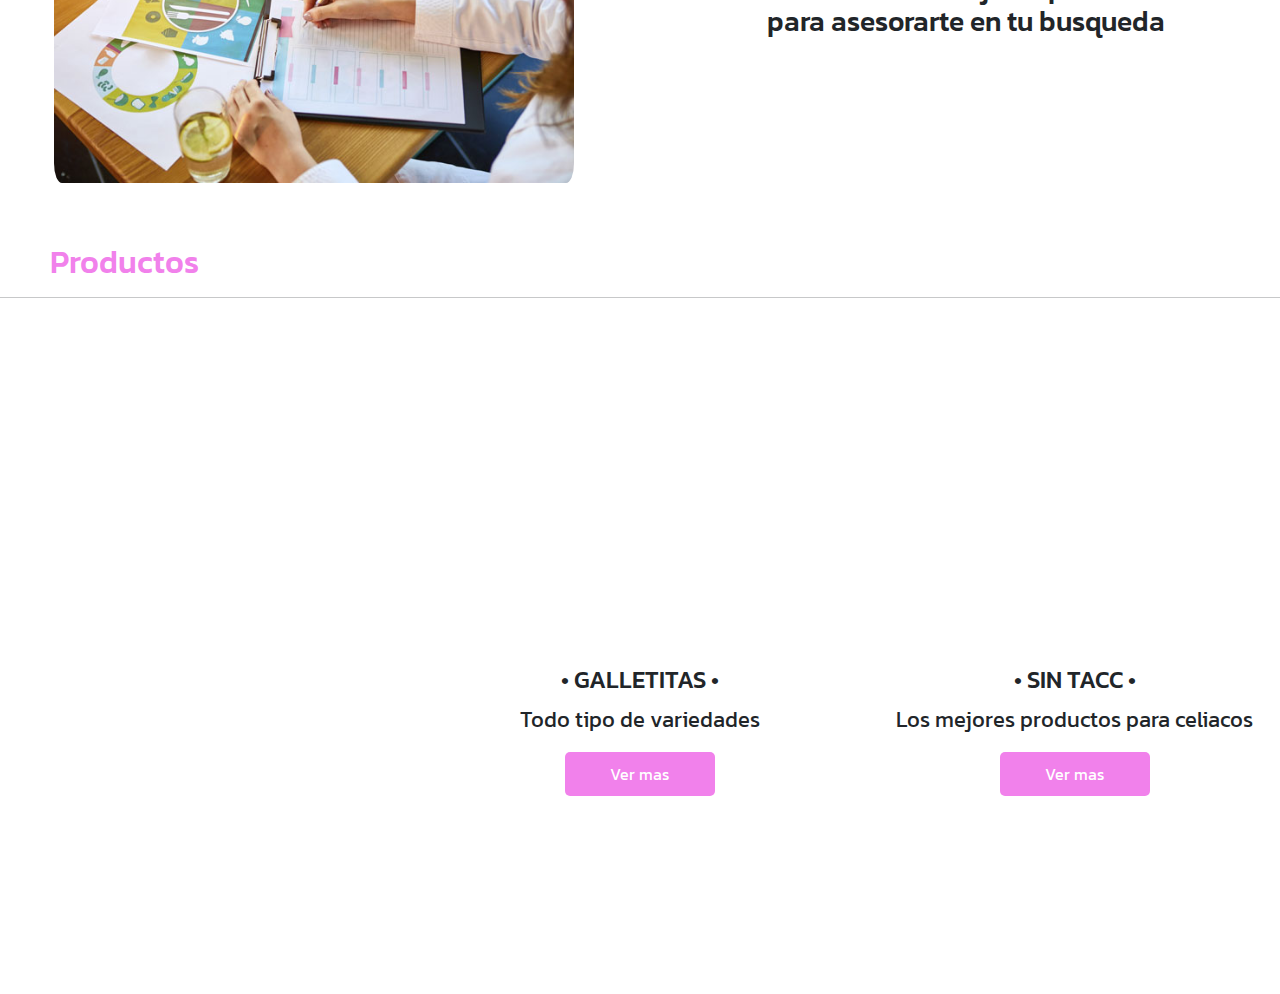
==== commit 79693af5: "final" ====
--- a/index.html
+++ b/index.html
@@ -6,14 +6,15 @@
     <meta name="viewport" content="width=device-width, initial-scale=1.0">
     <meta name="description" content="Los mejores productos para tu dia a dia, mejora tu forma de vida!">
     <meta name="keywords" content="Dietetica, Rosa, Productos, Celiaco, Vida">
-    <link href="https://fonts.googleapis.com/css2?family=Cabin:ital@1&display=swap" rel="stylesheet">
+    <link rel="stylesheet" href="./assets/css/bootstrap.css">
     <link href="https://unpkg.com/aos@2.3.1/dist/aos.css" rel="stylesheet">
     <link href="https://cdn.jsdelivr.net/npm/bootstrap@5.2.0-beta1/dist/css/bootstrap.min.css" rel="stylesheet" integrity="sha384-0evHe/X+R7YkIZDRvuzKMRqM+OrBnVFBL6DOitfPri4tjfHxaWutUpFmBp4vmVor" crossorigin="anonymous">
     <link rel="stylesheet" href="./assets/css/style.css">
     <link rel="shortcut icon" href="./assets/img/LogoChico.png" type="image/x-icon">
+    <link href="https://fonts.googleapis.com/css2?family=Kanit:wght@400;500&display=swap" rel="stylesheet">
     <title>Dietetica Rosa</title>
 </head>
-<body>
+<body class="cuerpo">
    <nav class="navbar navbar-expand-lg sticky-top  ">
        <div class="container-fluid ">
          <a class="navbar-brand" href="#"><img data-aos="fade-right" src="./assets/img/Logo bueno.png" alt=""></a>
@@ -51,7 +52,7 @@
                 <h1 class="tituloPrincipal text-center">Dietetica Rosa</h1> 
             </div>
             <div>
-                <h2 class="text-center">Lo mejor para una vida sana!</h2>
+                <h2 class="prueba text-center">Lo mejor para una vida sana!</h2>
             </div>
         </div>
     </header>
@@ -64,13 +65,13 @@
         </div>
         <div class="carousel-inner">
           <div class="carousel-item active">
+            <img src="./assets/img/Diseño sin título.jpg" class="d-block w-100" alt="...">
+          </div>
+          <div class="carousel-item">
             <img src="./assets/img/Frente.jpg" class="d-block w-100" alt="...">
           </div>
           <div class="carousel-item">
-            <img src="./assets/img/carusel.jpg" class="d-block w-100" alt="...">
-          </div>
-          <div class="carousel-item">
-            <img src="./assets/img/carusel 2.jpg" class="d-block w-100" alt="...">
+            <img src="./assets/img/Lo mas sano.jpg" class="d-block w-100" alt="...">
           </div>
         </div>
         <button class="carousel-control-prev" type="button" data-bs-target="#carouselExampleIndicators" data-bs-slide="prev">
@@ -123,29 +124,29 @@
         </div>
         <hr>
         <div class="subtitulos row">
-            <div class="d-flex flex-column col-12 col-lg-4 align-items-center mt-5">
+            <div data-aos="fade-up" class="d-flex flex-column col-12 col-lg-4 align-items-center mt-5">
                 <img class="uno" src="./assets/img/bebida resized.jpg" alt="">
-                <h4 class="text-center">• BEBIDAS •</h4>
+                <h4 class="text-center mt-1">• BEBIDAS •</h4>
                 <p class="">Variedad de bebidas para tu dia</p>
                 <button class="btn-primario"> Ver mas</button>
             </div>
             <div class=" d-flex flex-column col-12 col-lg-4 align-items-center mt-5">
-                <img class="dos" src="./assets/img/galletitas resized.jpg" alt="">
-                <h4 class="text-center">• GALLETITAS •</h4>
+                <img data-aos="fade-up" class="dos" src="./assets/img/galletitas resized.jpg" alt="">
+                <h4 class="text-center mt-1">• GALLETITAS •</h4>
                 <p>Todo tipo de variedades</p>
                 <button class="btn-primario"> Ver mas</button>
             </div>
             <div class="d-flex flex-column col-12 col-lg-4 align-items-center mt-5">
-                <img class="tres" src="./assets/img/sin tacc resized.jpg" alt="">
-                <H4 class="text-center">• SIN TACC •</H4>
+                <img data-aos="fade-up" class="tres" src="./assets/img/sin tacc resized.jpg" alt="">
+                <H4 class="text-center mt-1">• SIN TACC •</H4>
                 <p>Los mejores productos para celiacos</p>
                 <button class="btn-primario"> Ver mas</button>
             </div>
         </div>
    </aside>
-   <footer class="mt-5">
-        <div class="text-end">
-           <h5 class="futer">©dietetica rosa, todos los derechos reservados</h5>
+   <footer class="mt-5 row">
+        <div class="d-flex justify-content-center">
+            <img data-aos="zoom-in" class="img-fluid col-2" src="./assets/img/logo grande rosa.png" alt="">
         </div>
    </footer>
    <script src="https://unpkg.com/aos@2.3.1/dist/aos.js"></script>
--- a/assets/css/style.css
+++ b/assets/css/style.css
@@ -1,11 +1,14 @@
-@import url("https://fonts.googleapis.com/css2?family=Tiro+Gurmukhi&display=swap");
+
 .navbar {
   background-color: black;
 }
 
-.body {
-  font-family: "Cabin", sans-serif;
+.cuerpo {
+  font-family: 'Kanit', sans-serif;
+
+
 }
+
 
 .futer {
   color: #F181EB;
@@ -84,6 +87,10 @@
   filter: saturate(120%);
 }
 
+.titulosProductos {
+  color: #F181EB;
+}
+
 .tituloPreguntas {
   color: #F181EB;
 }
